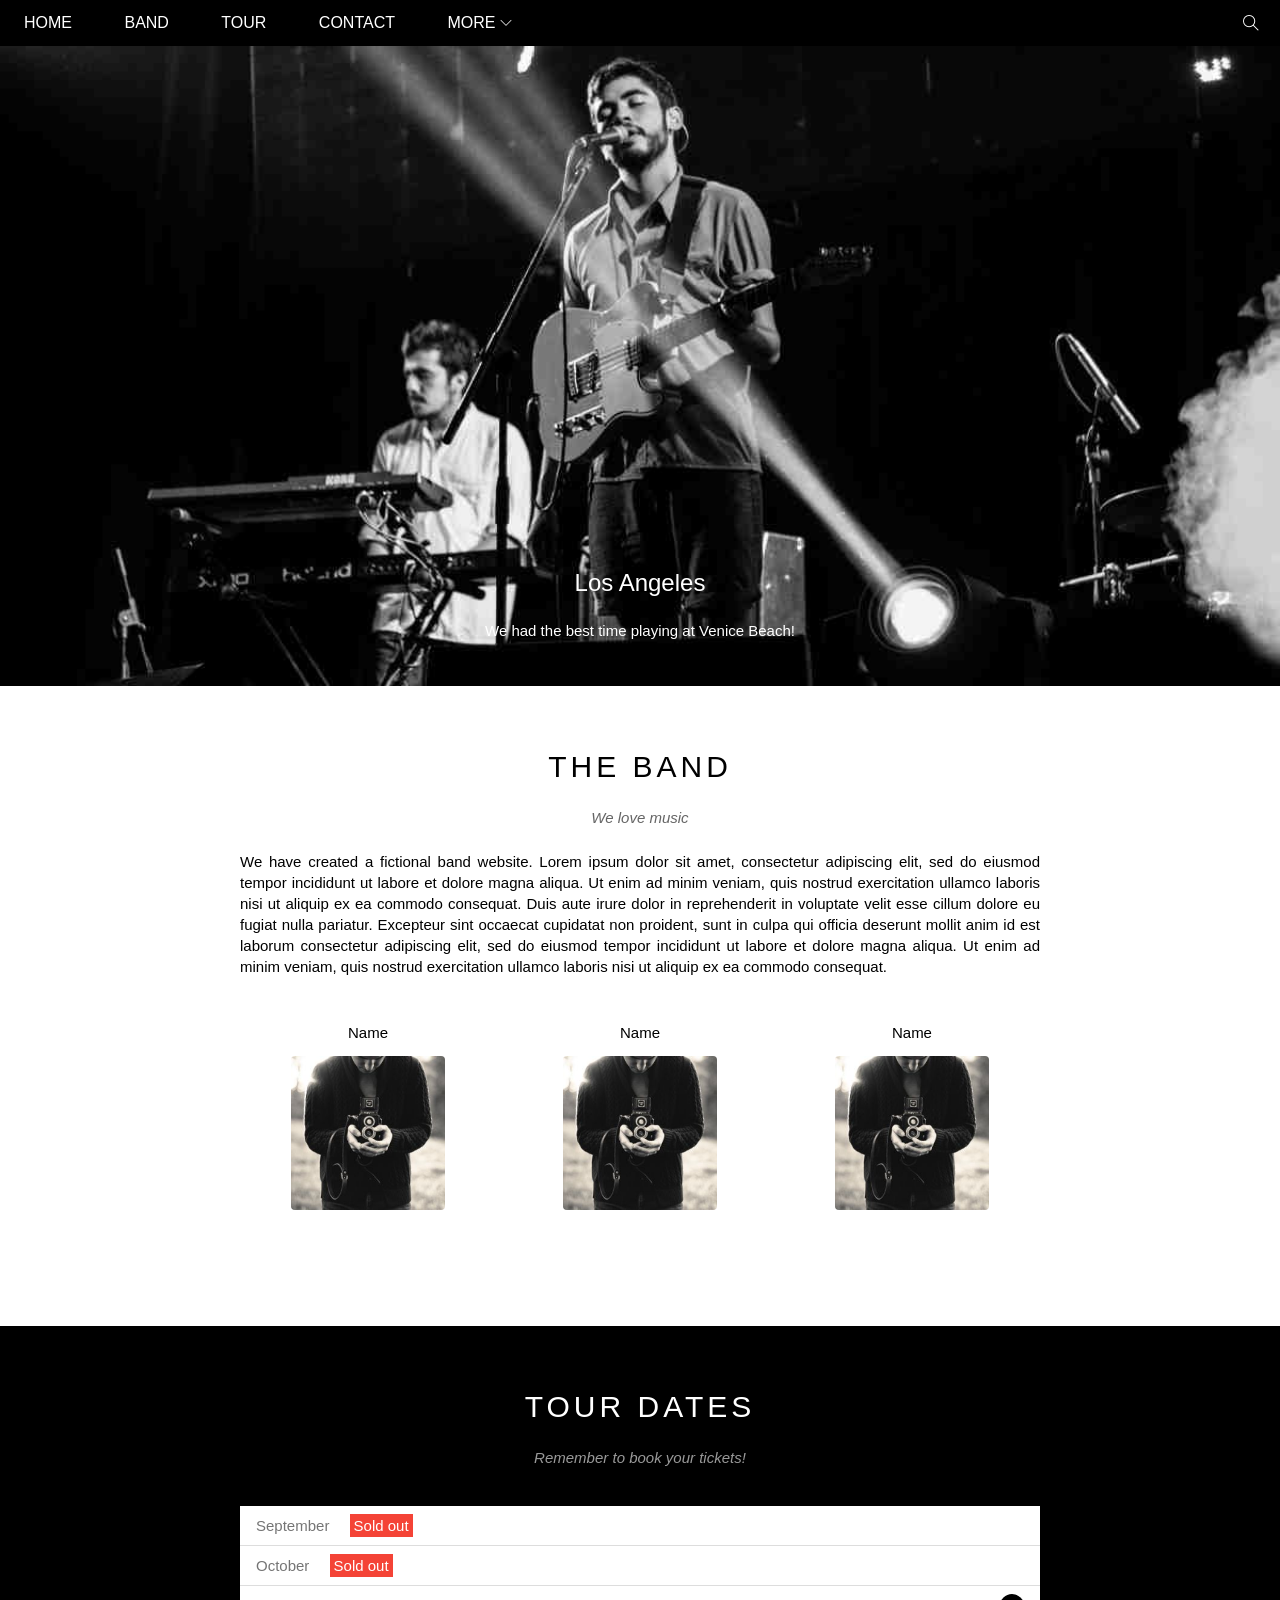
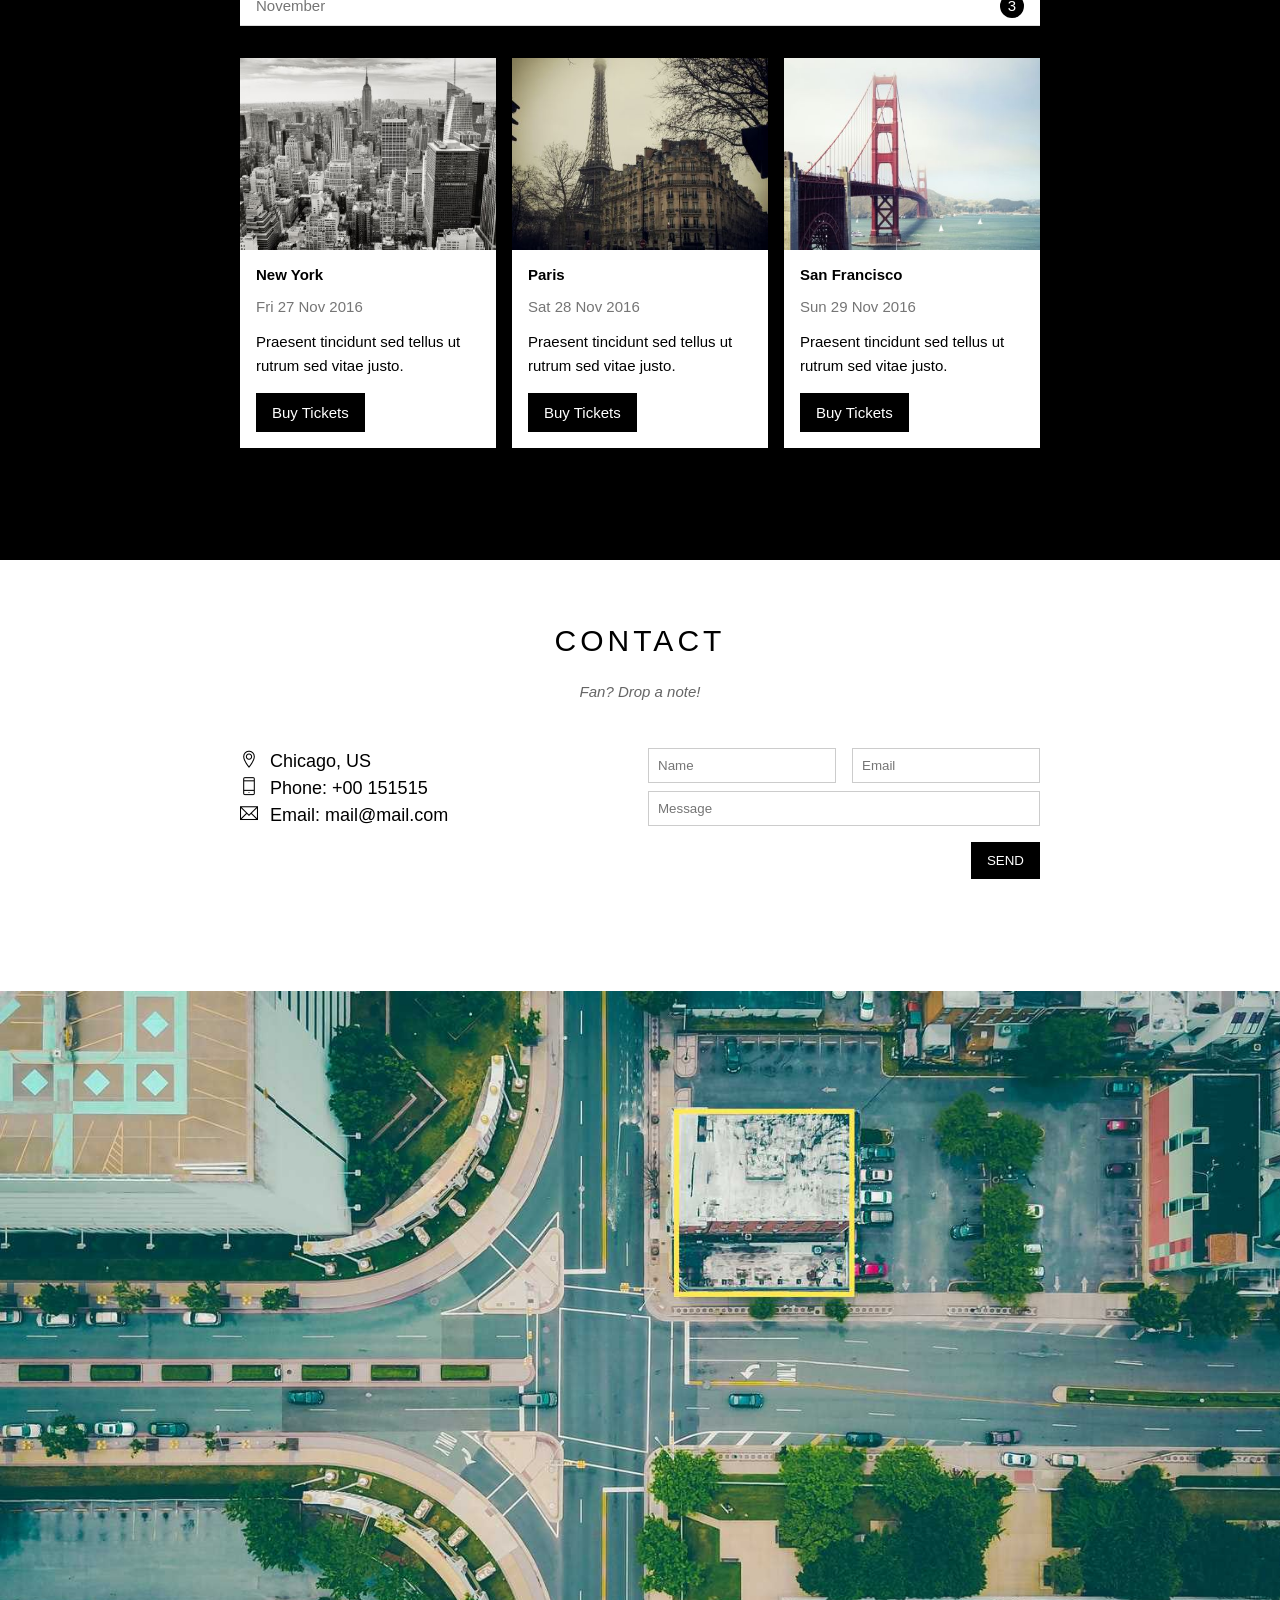
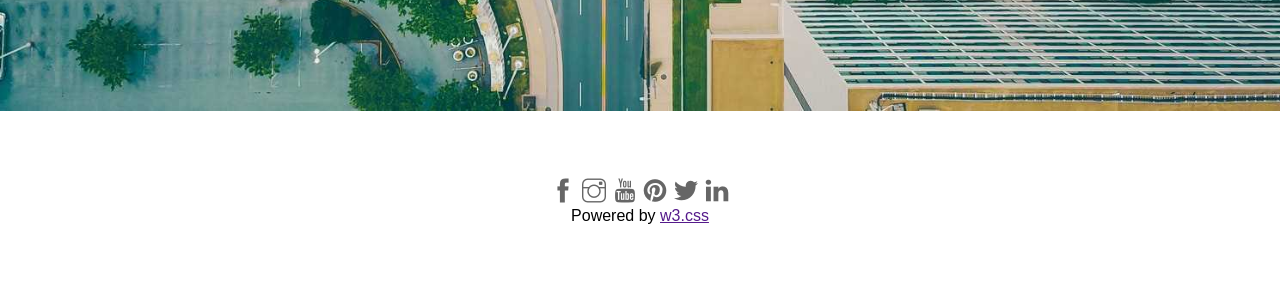
==== index.html @ 053773a5 "modify structer src" ====
<!DOCTYPE html>
<html lang="en">
<head>
    <meta charset="UTF-8">
    <meta http-equiv="X-UA-Compatible" content="IE=edge">
    <meta name="viewport" content="width=device-width, initial-scale=1.0">
    <title>Document</title>
    <link rel="stylesheet" href="/assets/css/style.css">
    <link rel="stylesheet" href="/assets/fonts/themify-icons-font/themify-icons/themify-icons.css">
</head>
<body>
    <div id="main">
        <div id="header">
            <!-- Begin nav -->
            <ul id="nav">
                <li><a href="">Home</a></li>
                <li><a href="">Band</a></li>
                <li><a href="">Tour</a></li>
                <li><a href="">Contact</a></li>
                <li>
                    <a href="">
                        More 
                        <i class="nav-arow-down ti-angle-down"></i>
                    </a>
                    <ul class="subnav">
                        <li><a href="">Merchandise</a></li>
                        <li><a href="">Extras</a></li>
                        <li><a href="">Media</a></li>
                    </ul>
                </li>
            </ul>
            <!-- end nav -->

            <!-- Begin search button -->
            <div class="search-button">
                <i class="search-icon ti-search"></i>
            </div>
        </div>

        <div id="slider">
            <div class="text-content">
                <h2 class="text-heading">Los Angeles</h2>
                <div class="text-description">We had the best time playing at Venice Beach!</div>
            </div>
        </div>
        <div id="content">
            <!-- About -->
            <div class="content-section">
                <h2 class="section-heading">THE BAND</h2>
                <p class="section-sub-heading">We love music</p>
                <p class="about-text">We have created a fictional band website. Lorem ipsum dolor sit amet, consectetur adipiscing elit, sed do eiusmod tempor incididunt ut labore et dolore magna aliqua. Ut enim ad minim veniam, quis nostrud exercitation ullamco laboris nisi ut aliquip ex ea commodo consequat. Duis aute irure dolor in reprehenderit in voluptate velit esse cillum dolore eu fugiat nulla pariatur. Excepteur sint occaecat cupidatat non proident, sunt in culpa qui officia deserunt mollit anim id est laborum consectetur adipiscing elit, sed do eiusmod tempor incididunt ut labore et dolore magna aliqua. Ut enim ad minim veniam, quis nostrud exercitation ullamco laboris nisi ut aliquip ex ea commodo consequat.</p>
                <div class="row member-list">
                    <div class="col col-third text-center">
                        <p class="member-name">Name</p>
                        <img src="./assets/img/member/bandmember1.jpg" alt="Name" class="member-img">
                    </div>
                    <div class="col col-third text-center">
                        <p class="member-name">Name</p>
                        <img src="./assets/img/member/bandmember1.jpg" alt="Name" class="member-img">
                    </div>
                    <div class="col col-third text-center">
                        <p class="member-name">Name</p>
                        <img src="./assets/img/member/bandmember1.jpg" alt="Name" class="member-img">
                    </div>
                </div>
            
            </div>
            <!-- tour date -->
            <div class="tour-section">
                <div class="content-section">
                    <h2 class="section-heading text-white">TOUR DATES</h2>
                    <p class="section-sub-heading text-white">Remember to book your tickets!</p>
                    <!-- buy ticket -->
                    <ul class="ticket-list">
                        <li>September <span class="sold-out">Sold out</span></li>
                        <li>October <span class="sold-out">Sold out</span></li>
                        <li>November <span class="quanlity">3</span></li>
                    </ul>
                    <!-- place -->
                    <div class="row places-list">
                        <div class="col col-third">
                            <img src="./assets/img/place/newyork.jpg" alt="newyork" class="place-img">
                            <div class="place-body">
                                <h3 class="place-heading">New York</h3>
                                <p class="place-time">Fri 27 Nov 2016</p>
                                <p class="place-decs">Praesent tincidunt sed tellus ut rutrum sed vitae justo.</p>
                                <a href="#" class="button">Buy Tickets</a>
                            </div>
                        </div>

                        <div class="col col-third">
                            <img src="./assets/img/place/paris.jpg" alt="paris" class="place-img">
                            <div class="place-body">
                                <h3 class="place-heading">Paris</h3>
                                <p class="place-time">Sat 28 Nov 2016</p>
                                <p class="place-decs">Praesent tincidunt sed tellus ut rutrum sed vitae justo.</p>
                                <a href="#" class="button">Buy Tickets</a>
                            </div>
                        </div>

                        <div class="col col-third">
                            <img src="./assets/img/place/sanfran.jpg" alt="sanfran" class="place-img">
                            <div class="place-body">
                                <h3 class="place-heading">San Francisco</h3>
                                <p class="place-time">Sun 29 Nov 2016</p>
                                <p class="place-decs">Praesent tincidunt sed tellus ut rutrum sed vitae justo.</p>
                                <a href="#" class="button">Buy Tickets</a>
                            </div>
                        </div>
                    </div>
                </div>
            </div>
            <!-- Begin contact -->
            <div class="content-section">
                <h2 class="section-heading">CONTACT</h2>
                <p class="section-sub-heading">Fan? Drop a note!</p>
                <div class="row contact-content">
                    <div class="col col-half contact-info">
                        <p><i class="ti-location-pin"></i>Chicago, US</p>
                        <p><i class="ti-mobile"></i>Phone: +00 151515</p>
                        <p><i class="ti-email"></i>Email: mail@mail.com</p>
                    </div>

                    <div class="col col-half contact-form">
                        <form action="">
                            <div class="row">
                                <div class="col col-half">
                                    <input type="text" name="" placeholder="Name" required id="" class="form-control">
                                </div>
                                <div class="col col-half">
                                    <input type="email" name="" placeholder="Email" required id="" class="form-control">
                                </div>
                            </div>
                            <div class="row mt-8">
                                <div class="col col-full">
                                    <input type="text" name="" placeholder="Message" required id="" class="form-control">
                                </div>
                            </div>
                            <input class="button pull-right mt-16" type="submit" value="SEND">
                        </form>
                    </div>
                </div>

            </div>
            <!-- End contact -->
            <div class="map-section">
                <img src="./assets/img/place/map.jpg" alt="map">
            </div>
        </div>


        <div id="footer">
            <div class="social-list">
                <a href=""><i class="ti-facebook"></i></a>
                <a href=""><i class="ti-instagram"></i></a>
                <a href=""><i class="ti-youtube"></i></a>
                <a href=""><i class="ti-pinterest-alt"></i></a>
                <a href=""><i class="ti-twitter-alt"></i></a>
                <a href=""><i class="ti-linkedin"></i></a>
            </div>
            <p class="copyright">Powered by <a href="">w3.css</a></p>
        </div>

    </div>
    
</body>
</html>
---- assets/css/style.css ----
* {
    padding: 0;
    margin: 0;
    box-sizing: border-box;
}

html {
    font-family: Arial, Helvetica, sans-serif;
}
/*
- Từ ngoài vào trong
- Từ trên xuống dưới
- Từ tổng quan đến chi tiết

1. vị trí
2. kích thước (width, hight)
3. màu sắc
4. kiểu dáng (kiểu chữ, hình gì,...)
 */

.clear {
    clear: both;
}
.text-white {
    color: #fff !important;
}
.row {
    margin-left: -8px;
    margin-right: -8px;
}
.row::after {
    content: "";
    display: block;
    clear: both;
}
.col {
    float: left;
    padding-left: 8px;
    padding-right: 8px;
}
.col-third {
    width: 33.33333%;
}
.col-half {
    width: 50%;
}
.col-full {
    width: 100%;
}
.text-center {
    text-align: center !important;
}
.mt-8 {
    margin-top: 8px !important;
}
.mt-16 {
    margin-top: 16px !important;
}
.button {
    color: #fff;
    background-color: #000;
    text-decoration: none;
    padding: 11px 16px;
    display: inline-block;
    margin-top: 15px;
    border: none;
    cursor: pointer;
}
.button:hover {
    color: #000;
    background-color: #ccc;
}
.pull-right {
    float: right !important;
}


#header {
    position: fixed;
    top: 0;
    left: 0;
    right: 0;
    height: 46px;
    background-color: #000;
    z-index: 1;

}
#nav {
    display: inline-block;
}

#nav, .subnav {
    list-style-type: none;
}
#nav > li {
    display: inline-block;
}
#nav li {
    position: relative;

}

#nav > li > a {
    color: #fff;
    text-transform: uppercase;
}
#nav li a {
    text-decoration: none;
    line-height: 46px;
    padding: 0 24px;
    display: inline-block;

}
#nav li:hover .subnav {
    display: block;
}

#nav > li:hover > a,
#nav .subnav li:hover a {
    color: #000;
    background-color: #ccc;
}

#nav .subnav {
    display: none;
    min-width: 160px;
    top: 100%;
    left: 0;
    background-color: #fff;
    position: absolute;
    box-shadow: 0 0 10px rgba(0, 0 , 0, 0.3);

}

#nav .subnav a {
    color: #000;
    padding: 0 12px;
    line-height: 38px;

}

#nav .subnav li:hover {
    color: #000;
    background-color: #ccc;
}

#nav .nav-arow-down {
    font-size: 12px;
}
#header .search-button {
    float: right;
    padding: 0 21px;


}
#header .search-icon {
    color: #fff;
    font-size: 16px;
    line-height: 46px;
}
#header .search-button:hover {
    background-color: #f44336;
    cursor: pointer;
}
#slider {
    position: relative;
    margin-top: 46px;
    padding-top: 50%;
    background: url('/assets/img/slider/slider1.jpg') top center / cover no-repeat;

}
#slider .text-content {
    position: absolute;
    /* left: 50%;
    transform: translate(-50%); */
    text-align: center;
    width: 100%;
    color: #fff;
    bottom: 47px;

}

#slider .text-heading {
    font-weight: 500;
    font-size: 24px;

}

#slider .text-description {
    font-size: 15px;
    margin-top: 25px;

}
#content .content-section {
    width: 800PX;
    padding: 64px 0 112px;
    margin-right: auto;
    margin-left: auto;
}
#content .section-heading {
    font-size: 30px;
    font-weight: 500;
    letter-spacing: 4px;
}

#content .section-sub-heading {
    font-size: 15px;
    margin-top: 25px;
    font-style: italic;
    opacity: 0.6;
}

#content .section-heading,
#content .section-sub-heading {
    text-align: center;
}
#content .about-text {
    font-size: 15px;
    margin-top: 25px;
    text-align: justify;
    line-height: 1.4;
}
#content .member-list {
    margin-top: 47px;
    /* overflow: hidden; */
}

#content .member-name {
    font-size: 15px;

}
#content .member-img {
    margin-top: 15px;
    width: 154px;
    border-radius: 4px;
}
/* tour section */
.tour-section {
    background-color: #000;
}
.ticket-list {
    background-color: #fff;
    margin-top: 40px;
    list-style: none;
}
.ticket-list .sold-out {
    background-color: #f44336;
    color: #fff;
    padding: 3px 4px;
    margin-left: 16px;

}
.ticket-list .quanlity {
    float: right;
    width: 24px;
    height: 24px;
    background-color: #000;
    color: #fff;
    border-radius: 50%;
    text-align: center;
    line-height: 24px;
    margin-top: -3px;

}
.ticket-list li {
    color: #757575;
    font-size: 15px;
    padding: 11px 16px;
    border-bottom: 1px solid #ddd;

}
.places-list {
    margin-top: 32px;

}

.place-img {
    width: 100%;
    display: block;

}
.place-img:hover {
    opacity: 0.6;
}

.place-body {
    background-color: #fff;
    padding: 16px;
    font-size: 15px;
}


.place-heading {
    font-size: 15px;
    font-weight: 550;
}

.place-time { 
    margin-top: 15px;
    color: #757575;

}
.place-decs { 
    margin-top: 15px;
    line-height: 1.6;
}

.contact-content {
    margin-top: 48px;
}
.contact-info {
    font-size: 18px;
    line-height: 1.5;
}
.contact-info i[class*="ti-"] {
    width: 30px;
    display: inline-block;
}
.contact-form {
    font-size: 15px;


}
.contact-form .form-control {
    padding: 9px;
    border: 1px solid #ccc;
    width: 100%;
}
.form-submit-button {
    background-color: #000;
    color: #fff;
    border: 1px solid #000;
    padding: 10px 16px;
    float: right;
    outline: none;
}
.map-section img {
    width: 100%;
}
#footer .social-list {
    font-size: 24px;

}
#footer .social-list a {
    color: rgba(0, 0 , 0, 0.6);
    text-decoration: none;
}
#footer .social-list a:hover {
    color: rgba(0, 0 , 0, 0.4);
}
#footer {
    padding: 64px 16px;
    text-align: center;

}
---- assets/fonts/themify-icons-font/themify-icons/themify-icons.css ----
@font-face {
	font-family: 'themify';
	src:url('fonts/themify.eot?-fvbane');
	src:url('fonts/themify.eot?#iefix-fvbane') format('embedded-opentype'),
		url('fonts/themify.woff?-fvbane') format('woff'),
		url('fonts/themify.ttf?-fvbane') format('truetype'),
		url('fonts/themify.svg?-fvbane#themify') format('svg');
	font-weight: normal;
	font-style: normal;
}

[class^="ti-"], [class*=" ti-"] {
	font-family: 'themify';
	speak: none;
	font-style: normal;
	font-weight: normal;
	font-variant: normal;
	text-transform: none;
	line-height: 1;

	/* Better Font Rendering =========== */
	-webkit-font-smoothing: antialiased;
	-moz-osx-font-smoothing: grayscale;
}

.ti-wand:before {
	content: "\e600";
}
.ti-volume:before {
	content: "\e601";
}
.ti-user:before {
	content: "\e602";
}
.ti-unlock:before {
	content: "\e603";
}
.ti-unlink:before {
	content: "\e604";
}
.ti-trash:before {
	content: "\e605";
}
.ti-thought:before {
	content: "\e606";
}
.ti-target:before {
	content: "\e607";
}
.ti-tag:before {
	content: "\e608";
}
.ti-tablet:before {
	content: "\e609";
}
.ti-star:before {
	content: "\e60a";
}
.ti-spray:before {
	content: "\e60b";
}
.ti-signal:before {
	content: "\e60c";
}
.ti-shopping-cart:before {
	content: "\e60d";
}
.ti-shopping-cart-full:before {
	content: "\e60e";
}
.ti-settings:before {
	content: "\e60f";
}
.ti-search:before {
	content: "\e610";
}
.ti-zoom-in:before {
	content: "\e611";
}
.ti-zoom-out:before {
	content: "\e612";
}
.ti-cut:before {
	content: "\e613";
}
.ti-ruler:before {
	content: "\e614";
}
.ti-ruler-pencil:before {
	content: "\e615";
}
.ti-ruler-alt:before {
	content: "\e616";
}
.ti-bookmark:before {
	content: "\e617";
}
.ti-bookmark-alt:before {
	content: "\e618";
}
.ti-reload:before {
	content: "\e619";
}
.ti-plus:before {
	content: "\e61a";
}
.ti-pin:before {
	content: "\e61b";
}
.ti-pencil:before {
	content: "\e61c";
}
.ti-pencil-alt:before {
	content: "\e61d";
}
.ti-paint-roller:before {
	content: "\e61e";
}
.ti-paint-bucket:before {
	content: "\e61f";
}
.ti-na:before {
	content: "\e620";
}
.ti-mobile:before {
	content: "\e621";
}
.ti-minus:before {
	content: "\e622";
}
.ti-medall:before {
	content: "\e623";
}
.ti-medall-alt:before {
	content: "\e624";
}
.ti-marker:before {
	content: "\e625";
}
.ti-marker-alt:before {
	content: "\e626";
}
.ti-arrow-up:before {
	content: "\e627";
}
.ti-arrow-right:before {
	content: "\e628";
}
.ti-arrow-left:before {
	content: "\e629";
}
.ti-arrow-down:before {
	content: "\e62a";
}
.ti-lock:before {
	content: "\e62b";
}
.ti-location-arrow:before {
	content: "\e62c";
}
.ti-link:before {
	content: "\e62d";
}
.ti-layout:before {
	content: "\e62e";
}
.ti-layers:before {
	content: "\e62f";
}
.ti-layers-alt:before {
	content: "\e630";
}
.ti-key:before {
	content: "\e631";
}
.ti-import:before {
	content: "\e632";
}
.ti-image:before {
	content: "\e633";
}
.ti-heart:before {
	content: "\e634";
}
.ti-heart-broken:before {
	content: "\e635";
}
.ti-hand-stop:before {
	content: "\e636";
}
.ti-hand-open:before {
	content: "\e637";
}
.ti-hand-drag:before {
	content: "\e638";
}
.ti-folder:before {
	content: "\e639";
}
.ti-flag:before {
	content: "\e63a";
}
.ti-flag-alt:before {
	content: "\e63b";
}
.ti-flag-alt-2:before {
	content: "\e63c";
}
.ti-eye:before {
	content: "\e63d";
}
.ti-export:before {
	content: "\e63e";
}
.ti-exchange-vertical:before {
	content: "\e63f";
}
.ti-desktop:before {
	content: "\e640";
}
.ti-cup:before {
	content: "\e641";
}
.ti-crown:before {
	content: "\e642";
}
.ti-comments:before {
	content: "\e643";
}
.ti-comment:before {
	content: "\e644";
}
.ti-comment-alt:before {
	content: "\e645";
}
.ti-close:before {
	content: "\e646";
}
.ti-clip:before {
	content: "\e647";
}
.ti-angle-up:before {
	content: "\e648";
}
.ti-angle-right:before {
	content: "\e649";
}
.ti-angle-left:before {
	content: "\e64a";
}
.ti-angle-down:before {
	content: "\e64b";
}
.ti-check:before {
	content: "\e64c";
}
.ti-check-box:before {
	content: "\e64d";
}
.ti-camera:before {
	content: "\e64e";
}
.ti-announcement:before {
	content: "\e64f";
}
.ti-brush:before {
	content: "\e650";
}
.ti-briefcase:before {
	content: "\e651";
}
.ti-bolt:before {
	content: "\e652";
}
.ti-bolt-alt:before {
	content: "\e653";
}
.ti-blackboard:before {
	content: "\e654";
}
.ti-bag:before {
	content: "\e655";
}
.ti-move:before {
	content: "\e656";
}
.ti-arrows-vertical:before {
	content: "\e657";
}
.ti-arrows-horizontal:before {
	content: "\e658";
}
.ti-fullscreen:before {
	content: "\e659";
}
.ti-arrow-top-right:before {
	content: "\e65a";
}
.ti-arrow-top-left:before {
	content: "\e65b";
}
.ti-arrow-circle-up:before {
	content: "\e65c";
}
.ti-arrow-circle-right:before {
	content: "\e65d";
}
.ti-arrow-circle-left:before {
	content: "\e65e";
}
.ti-arrow-circle-down:before {
	content: "\e65f";
}
.ti-angle-double-up:before {
	content: "\e660";
}
.ti-angle-double-right:before {
	content: "\e661";
}
.ti-angle-double-left:before {
	content: "\e662";
}
.ti-angle-double-down:before {
	content: "\e663";
}
.ti-zip:before {
	content: "\e664";
}
.ti-world:before {
	content: "\e665";
}
.ti-wheelchair:before {
	content: "\e666";
}
.ti-view-list:before {
	content: "\e667";
}
.ti-view-list-alt:before {
	content: "\e668";
}
.ti-view-grid:before {
	content: "\e669";
}
.ti-uppercase:before {
	content: "\e66a";
}
.ti-upload:before {
	content: "\e66b";
}
.ti-underline:before {
	content: "\e66c";
}
.ti-truck:before {
	content: "\e66d";
}
.ti-timer:before {
	content: "\e66e";
}
.ti-ticket:before {
	content: "\e66f";
}
.ti-thumb-up:before {
	content: "\e670";
}
.ti-thumb-down:before {
	content: "\e671";
}
.ti-text:before {
	content: "\e672";
}
.ti-stats-up:before {
	content: "\e673";
}
.ti-stats-down:before {
	content: "\e674";
}
.ti-split-v:before {
	content: "\e675";
}
.ti-split-h:before {
	content: "\e676";
}
.ti-smallcap:before {
	content: "\e677";
}
.ti-shine:before {
	content: "\e678";
}
.ti-shift-right:before {
	content: "\e679";
}
.ti-shift-left:before {
	content: "\e67a";
}
.ti-shield:before {
	content: "\e67b";
}
.ti-notepad:before {
	content: "\e67c";
}
.ti-server:before {
	content: "\e67d";
}
.ti-quote-right:before {
	content: "\e67e";
}
.ti-quote-left:before {
	content: "\e67f";
}
.ti-pulse:before {
	content: "\e680";
}
.ti-printer:before {
	content: "\e681";
}
.ti-power-off:before {
	content: "\e682";
}
.ti-plug:before {
	content: "\e683";
}
.ti-pie-chart:before {
	content: "\e684";
}
.ti-paragraph:before {
	content: "\e685";
}
.ti-panel:before {
	content: "\e686";
}
.ti-package:before {
	content: "\e687";
}
.ti-music:before {
	content: "\e688";
}
.ti-music-alt:before {
	content: "\e689";
}
.ti-mouse:before {
	content: "\e68a";
}
.ti-mouse-alt:before {
	content: "\e68b";
}
.ti-money:before {
	content: "\e68c";
}
.ti-microphone:before {
	content: "\e68d";
}
.ti-menu:before {
	content: "\e68e";
}
.ti-menu-alt:before {
	content: "\e68f";
}
.ti-map:before {
	content: "\e690";
}
.ti-map-alt:before {
	content: "\e691";
}
.ti-loop:before {
	content: "\e692";
}
.ti-location-pin:before {
	content: "\e693";
}
.ti-list:before {
	content: "\e694";
}
.ti-light-bulb:before {
	content: "\e695";
}
.ti-Italic:before {
	content: "\e696";
}
.ti-info:before {
	content: "\e697";
}
.ti-infinite:before {
	content: "\e698";
}
.ti-id-badge:before {
	content: "\e699";
}
.ti-hummer:before {
	content: "\e69a";
}
.ti-home:before {
	content: "\e69b";
}
.ti-help:before {
	content: "\e69c";
}
.ti-headphone:before {
	content: "\e69d";
}
.ti-harddrives:before {
	content: "\e69e";
}
.ti-harddrive:before {
	content: "\e69f";
}
.ti-gift:before {
	content: "\e6a0";
}
.ti-game:before {
	content: "\e6a1";
}
.ti-filter:before {
	content: "\e6a2";
}
.ti-files:before {
	content: "\e6a3";
}
.ti-file:before {
	content: "\e6a4";
}
.ti-eraser:before {
	content: "\e6a5";
}
.ti-envelope:before {
	content: "\e6a6";
}
.ti-download:before {
	content: "\e6a7";
}
.ti-direction:before {
	content: "\e6a8";
}
.ti-direction-alt:before {
	content: "\e6a9";
}
.ti-dashboard:before {
	content: "\e6aa";
}
.ti-control-stop:before {
	content: "\e6ab";
}
.ti-control-shuffle:before {
	content: "\e6ac";
}
.ti-control-play:before {
	content: "\e6ad";
}
.ti-control-pause:before {
	content: "\e6ae";
}
.ti-control-forward:before {
	content: "\e6af";
}
.ti-control-backward:before {
	content: "\e6b0";
}
.ti-cloud:before {
	content: "\e6b1";
}
.ti-cloud-up:before {
	content: "\e6b2";
}
.ti-cloud-down:before {
	content: "\e6b3";
}
.ti-clipboard:before {
	content: "\e6b4";
}
.ti-car:before {
	content: "\e6b5";
}
.ti-calendar:before {
	content: "\e6b6";
}
.ti-book:before {
	content: "\e6b7";
}
.ti-bell:before {
	content: "\e6b8";
}
.ti-basketball:before {
	content: "\e6b9";
}
.ti-bar-chart:before {
	content: "\e6ba";
}
.ti-bar-chart-alt:before {
	content: "\e6bb";
}
.ti-back-right:before {
	content: "\e6bc";
}
.ti-back-left:before {
	content: "\e6bd";
}
.ti-arrows-corner:before {
	content: "\e6be";
}
.ti-archive:before {
	content: "\e6bf";
}
.ti-anchor:before {
	content: "\e6c0";
}
.ti-align-right:before {
	content: "\e6c1";
}
.ti-align-left:before {
	content: "\e6c2";
}
.ti-align-justify:before {
	content: "\e6c3";
}
.ti-align-center:before {
	content: "\e6c4";
}
.ti-alert:before {
	content: "\e6c5";
}
.ti-alarm-clock:before {
	content: "\e6c6";
}
.ti-agenda:before {
	content: "\e6c7";
}
.ti-write:before {
	content: "\e6c8";
}
.ti-window:before {
	content: "\e6c9";
}
.ti-widgetized:before {
	content: "\e6ca";
}
.ti-widget:before {
	content: "\e6cb";
}
.ti-widget-alt:before {
	content: "\e6cc";
}
.ti-wallet:before {
	content: "\e6cd";
}
.ti-video-clapper:before {
	content: "\e6ce";
}
.ti-video-camera:before {
	content: "\e6cf";
}
.ti-vector:before {
	content: "\e6d0";
}
.ti-themify-logo:before {
	content: "\e6d1";
}
.ti-themify-favicon:before {
	content: "\e6d2";
}
.ti-themify-favicon-alt:before {
	content: "\e6d3";
}
.ti-support:before {
	content: "\e6d4";
}
.ti-stamp:before {
	content: "\e6d5";
}
.ti-split-v-alt:before {
	content: "\e6d6";
}
.ti-slice:before {
	content: "\e6d7";
}
.ti-shortcode:before {
	content: "\e6d8";
}
.ti-shift-right-alt:before {
	content: "\e6d9";
}
.ti-shift-left-alt:before {
	content: "\e6da";
}
.ti-ruler-alt-2:before {
	content: "\e6db";
}
.ti-receipt:before {
	content: "\e6dc";
}
.ti-pin2:before {
	content: "\e6dd";
}
.ti-pin-alt:before {
	content: "\e6de";
}
.ti-pencil-alt2:before {
	content: "\e6df";
}
.ti-palette:before {
	content: "\e6e0";
}
.ti-more:before {
	content: "\e6e1";
}
.ti-more-alt:before {
	content: "\e6e2";
}
.ti-microphone-alt:before {
	content: "\e6e3";
}
.ti-magnet:before {
	content: "\e6e4";
}
.ti-line-double:before {
	content: "\e6e5";
}
.ti-line-dotted:before {
	content: "\e6e6";
}
.ti-line-dashed:before {
	content: "\e6e7";
}
.ti-layout-width-full:before {
	content: "\e6e8";
}
.ti-layout-width-default:before {
	content: "\e6e9";
}
.ti-layout-width-default-alt:before {
	content: "\e6ea";
}
.ti-layout-tab:before {
	content: "\e6eb";
}
.ti-layout-tab-window:before {
	content: "\e6ec";
}
.ti-layout-tab-v:before {
	content: "\e6ed";
}
.ti-layout-tab-min:before {
	content: "\e6ee";
}
.ti-layout-slider:before {
	content: "\e6ef";
}
.ti-layout-slider-alt:before {
	content: "\e6f0";
}
.ti-layout-sidebar-right:before {
	content: "\e6f1";
}
.ti-layout-sidebar-none:before {
	content: "\e6f2";
}
.ti-layout-sidebar-left:before {
	content: "\e6f3";
}
.ti-layout-placeholder:before {
	content: "\e6f4";
}
.ti-layout-menu:before {
	content: "\e6f5";
}
.ti-layout-menu-v:before {
	content: "\e6f6";
}
.ti-layout-menu-separated:before {
	content: "\e6f7";
}
.ti-layout-menu-full:before {
	content: "\e6f8";
}
.ti-layout-media-right-alt:before {
	content: "\e6f9";
}
.ti-layout-media-right:before {
	content: "\e6fa";
}
.ti-layout-media-overlay:before {
	content: "\e6fb";
}
.ti-layout-media-overlay-alt:before {
	content: "\e6fc";
}
.ti-layout-media-overlay-alt-2:before {
	content: "\e6fd";
}
.ti-layout-media-left-alt:before {
	content: "\e6fe";
}
.ti-layout-media-left:before {
	content: "\e6ff";
}
.ti-layout-media-center-alt:before {
	content: "\e700";
}
.ti-layout-media-center:before {
	content: "\e701";
}
.ti-layout-list-thumb:before {
	content: "\e702";
}
.ti-layout-list-thumb-alt:before {
	content: "\e703";
}
.ti-layout-list-post:before {
	content: "\e704";
}
.ti-layout-list-large-image:before {
	content: "\e705";
}
.ti-layout-line-solid:before {
	content: "\e706";
}
.ti-layout-grid4:before {
	content: "\e707";
}
.ti-layout-grid3:before {
	content: "\e708";
}
.ti-layout-grid2:before {
	content: "\e709";
}
.ti-layout-grid2-thumb:before {
	content: "\e70a";
}
.ti-layout-cta-right:before {
	content: "\e70b";
}
.ti-layout-cta-left:before {
	content: "\e70c";
}
.ti-layout-cta-center:before {
	content: "\e70d";
}
.ti-layout-cta-btn-right:before {
	content: "\e70e";
}
.ti-layout-cta-btn-left:before {
	content: "\e70f";
}
.ti-layout-column4:before {
	content: "\e710";
}
.ti-layout-column3:before {
	content: "\e711";
}
.ti-layout-column2:before {
	content: "\e712";
}
.ti-layout-accordion-separated:before {
	content: "\e713";
}
.ti-layout-accordion-merged:before {
	content: "\e714";
}
.ti-layout-accordion-list:before {
	content: "\e715";
}
.ti-ink-pen:before {
	content: "\e716";
}
.ti-info-alt:before {
	content: "\e717";
}
.ti-help-alt:before {
	content: "\e718";
}
.ti-headphone-alt:before {
	content: "\e719";
}
.ti-hand-point-up:before {
	content: "\e71a";
}
.ti-hand-point-right:before {
	content: "\e71b";
}
.ti-hand-point-left:before {
	content: "\e71c";
}
.ti-hand-point-down:before {
	content: "\e71d";
}
.ti-gallery:before {
	content: "\e71e";
}
.ti-face-smile:before {
	content: "\e71f";
}
.ti-face-sad:before {
	content: "\e720";
}
.ti-credit-card:before {
	content: "\e721";
}
.ti-control-skip-forward:before {
	content: "\e722";
}
.ti-control-skip-backward:before {
	content: "\e723";
}
.ti-control-record:before {
	content: "\e724";
}
.ti-control-eject:before {
	content: "\e725";
}
.ti-comments-smiley:before {
	content: "\e726";
}
.ti-brush-alt:before {
	content: "\e727";
}
.ti-youtube:before {
	content: "\e728";
}
.ti-vimeo:before {
	content: "\e729";
}
.ti-twitter:before {
	content: "\e72a";
}
.ti-time:before {
	content: "\e72b";
}
.ti-tumblr:before {
	content: "\e72c";
}
.ti-skype:before {
	content: "\e72d";
}
.ti-share:before {
	content: "\e72e";
}
.ti-share-alt:before {
	content: "\e72f";
}
.ti-rocket:before {
	content: "\e730";
}
.ti-pinterest:before {
	content: "\e731";
}
.ti-new-window:before {
	content: "\e732";
}
.ti-microsoft:before {
	content: "\e733";
}
.ti-list-ol:before {
	content: "\e734";
}
.ti-linkedin:before {
	content: "\e735";
}
.ti-layout-sidebar-2:before {
	content: "\e736";
}
.ti-layout-grid4-alt:before {
	content: "\e737";
}
.ti-layout-grid3-alt:before {
	content: "\e738";
}
.ti-layout-grid2-alt:before {
	content: "\e739";
}
.ti-layout-column4-alt:before {
	content: "\e73a";
}
.ti-layout-column3-alt:before {
	content: "\e73b";
}
.ti-layout-column2-alt:before {
	content: "\e73c";
}
.ti-instagram:before {
	content: "\e73d";
}
.ti-google:before {
	content: "\e73e";
}
.ti-github:before {
	content: "\e73f";
}
.ti-flickr:before {
	content: "\e740";
}
.ti-facebook:before {
	content: "\e741";
}
.ti-dropbox:before {
	content: "\e742";
}
.ti-dribbble:before {
	content: "\e743";
}
.ti-apple:before {
	content: "\e744";
}
.ti-android:before {
	content: "\e745";
}
.ti-save:before {
	content: "\e746";
}
.ti-save-alt:before {
	content: "\e747";
}
.ti-yahoo:before {
	content: "\e748";
}
.ti-wordpress:before {
	content: "\e749";
}
.ti-vimeo-alt:before {
	content: "\e74a";
}
.ti-twitter-alt:before {
	content: "\e74b";
}
.ti-tumblr-alt:before {
	content: "\e74c";
}
.ti-trello:before {
	content: "\e74d";
}
.ti-stack-overflow:before {
	content: "\e74e";
}
.ti-soundcloud:before {
	content: "\e74f";
}
.ti-sharethis:before {
	content: "\e750";
}
.ti-sharethis-alt:before {
	content: "\e751";
}
.ti-reddit:before {
	content: "\e752";
}
.ti-pinterest-alt:before {
	content: "\e753";
}
.ti-microsoft-alt:before {
	content: "\e754";
}
.ti-linux:before {
	content: "\e755";
}
.ti-jsfiddle:before {
	content: "\e756";
}
.ti-joomla:before {
	content: "\e757";
}
.ti-html5:before {
	content: "\e758";
}
.ti-flickr-alt:before {
	content: "\e759";
}
.ti-email:before {
	content: "\e75a";
}
.ti-drupal:before {
	content: "\e75b";
}
.ti-dropbox-alt:before {
	content: "\e75c";
}
.ti-css3:before {
	content: "\e75d";
}
.ti-rss:before {
	content: "\e75e";
}
.ti-rss-alt:before {
	content: "\e75f";
}
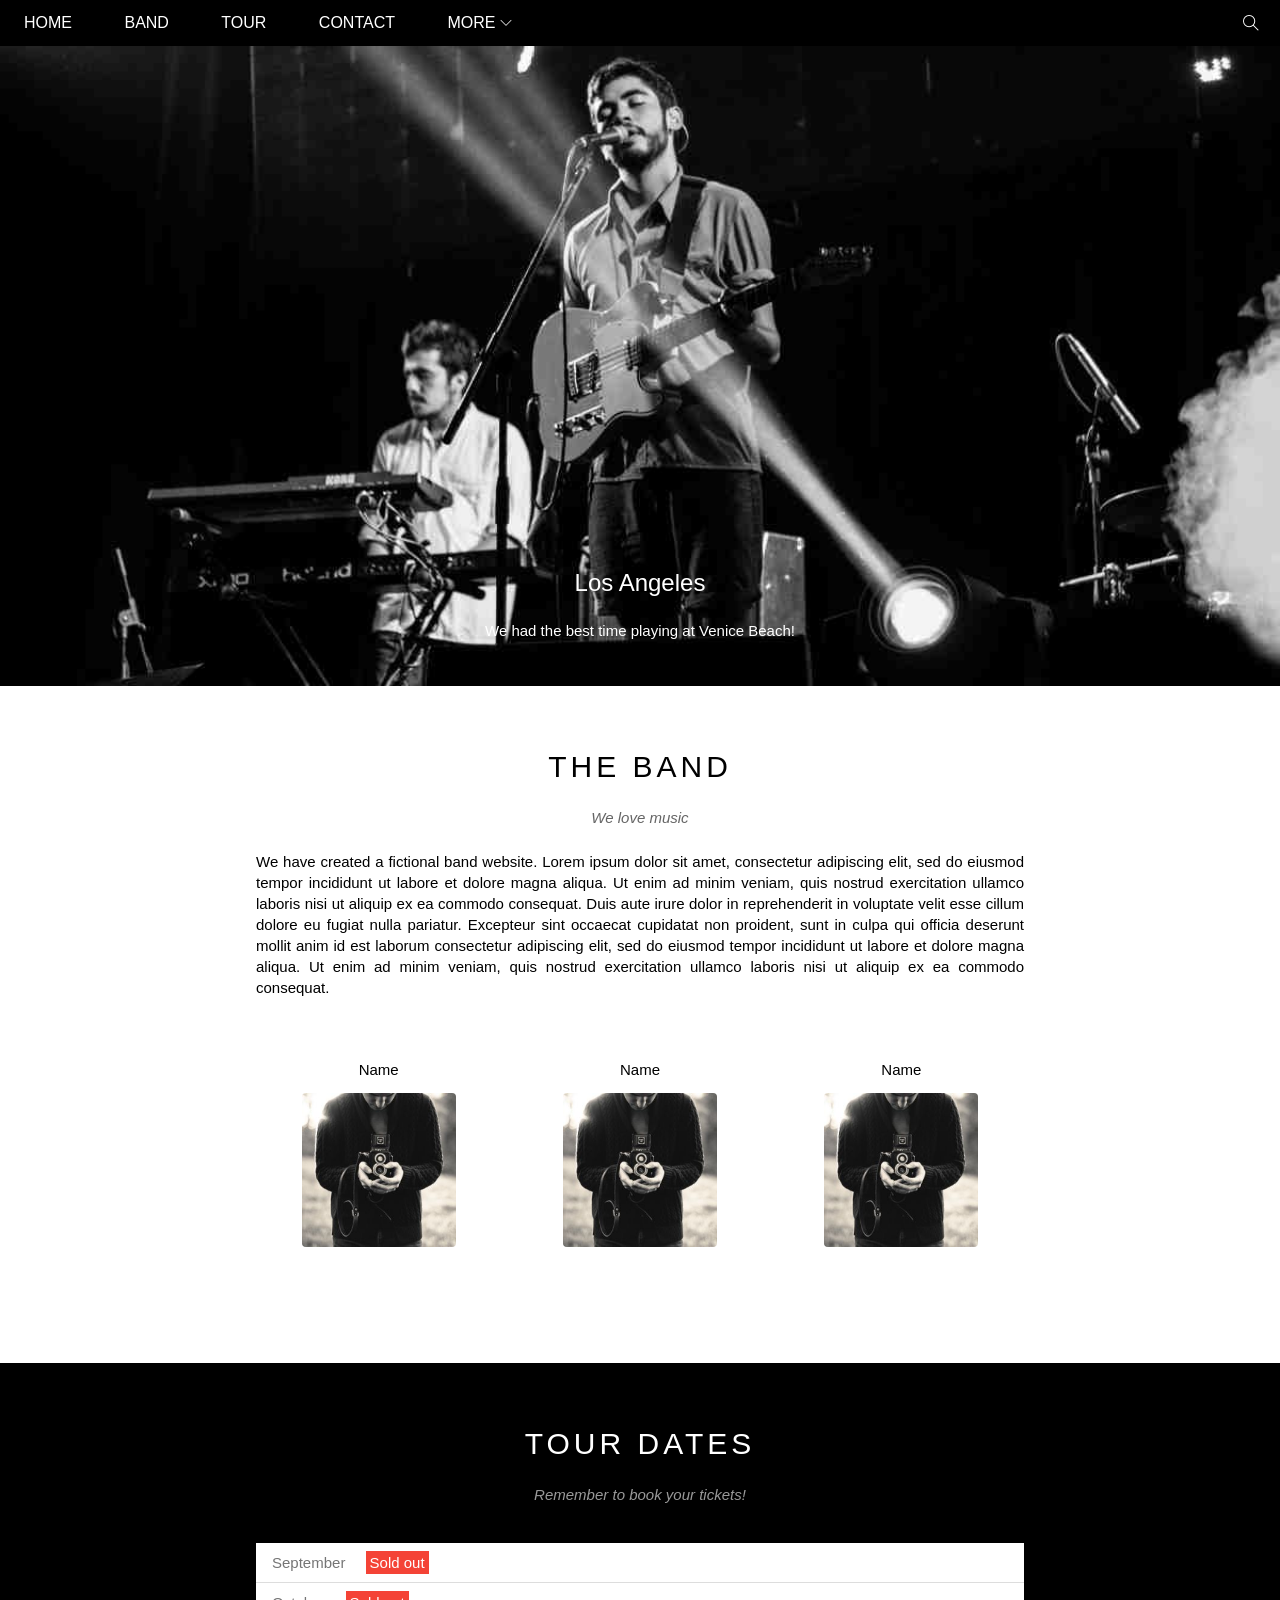
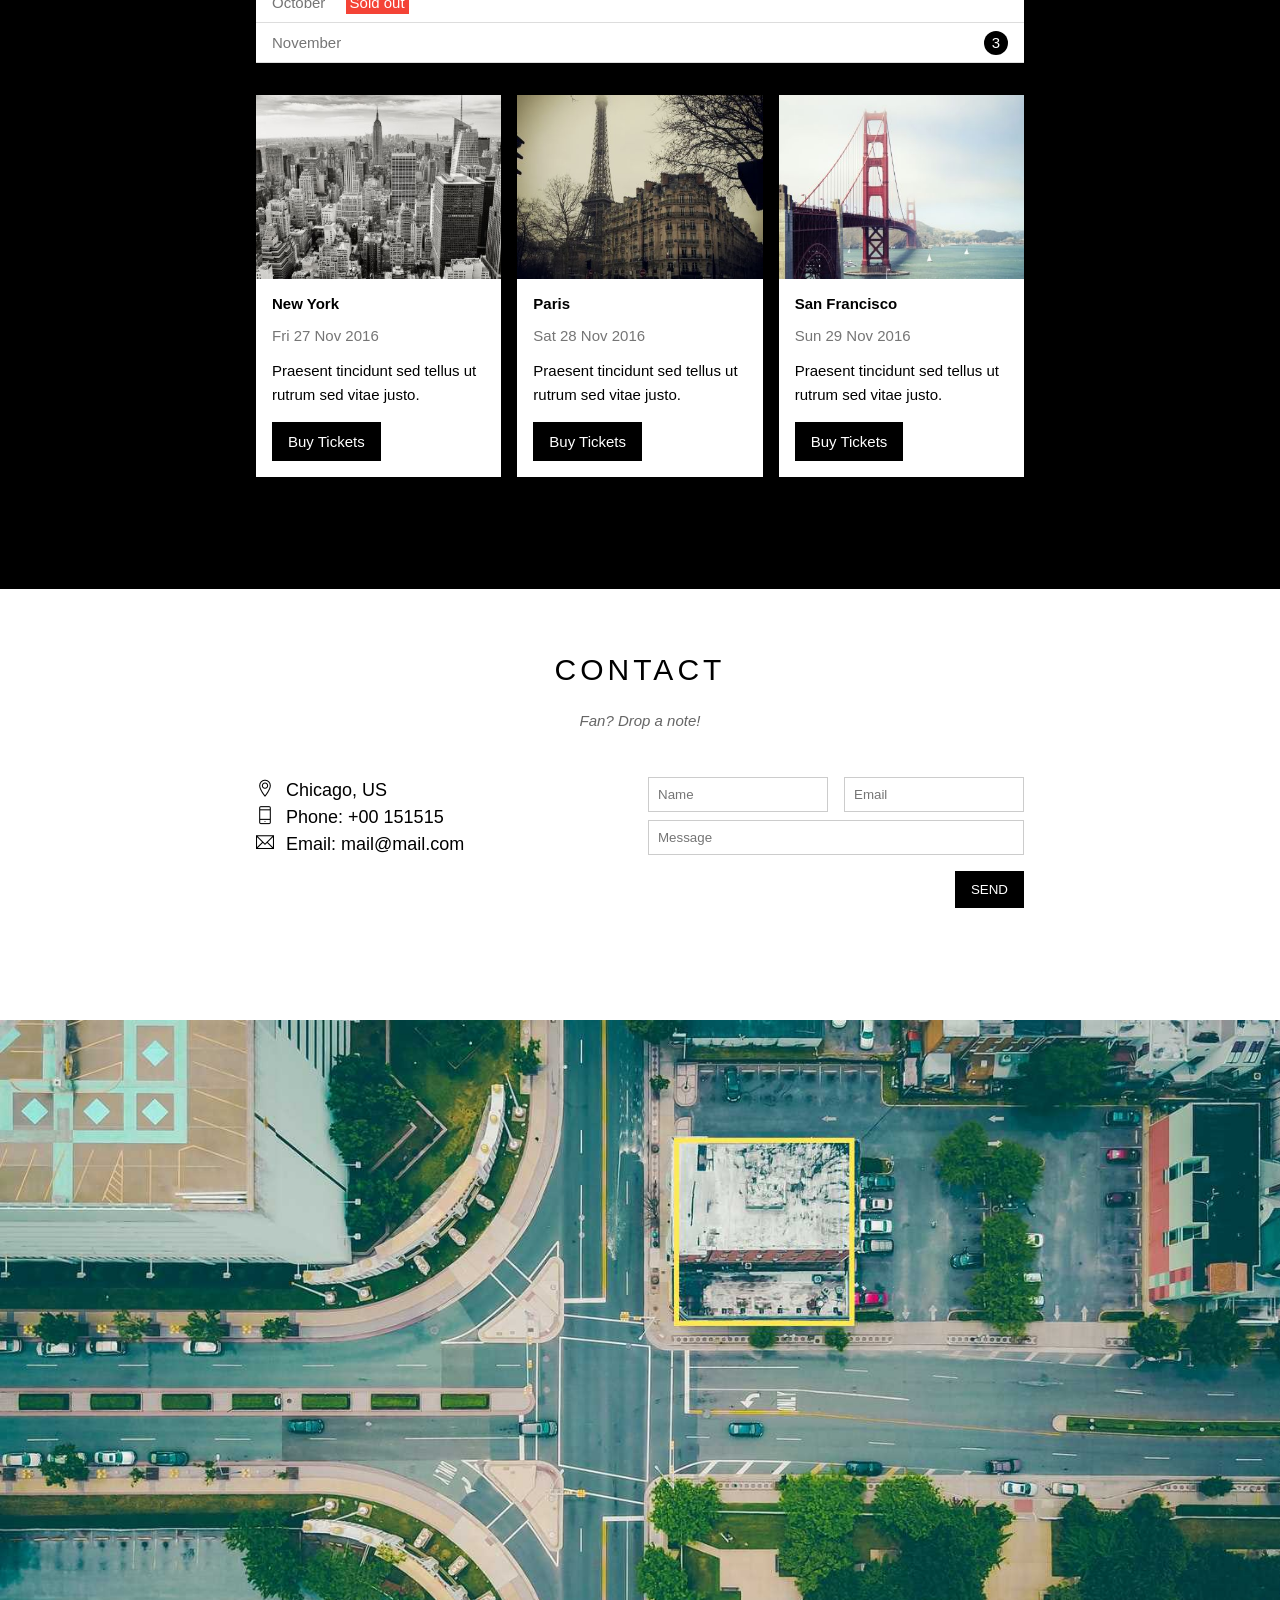
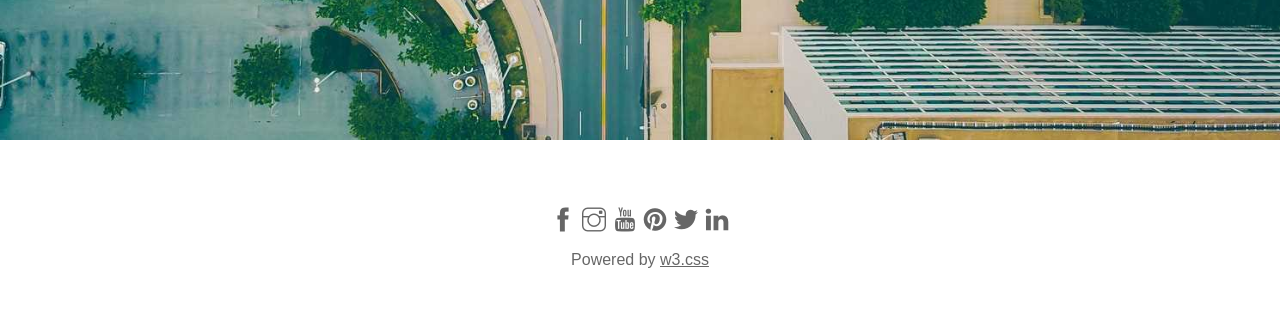
==== commit 6ff0dc29: "responsive done" ====
--- a/index.html
+++ b/index.html
@@ -4,8 +4,10 @@
     <meta charset="UTF-8">
     <meta http-equiv="X-UA-Compatible" content="IE=edge">
     <meta name="viewport" content="width=device-width, initial-scale=1.0">
-    <title>Document</title>
+    <title>The Band</title>
+    <link rel="icon" href="https://i.pinimg.com/474x/61/5f/a2/615fa2df1b6e4b07aa42408da7a0f40a.jpg" type="image/x-icon" />
     <link rel="stylesheet" href="/assets/css/style.css">
+    <link rel="stylesheet" href="/assets/css/responsive.css">
     <link rel="stylesheet" href="/assets/fonts/themify-icons-font/themify-icons/themify-icons.css">
 </head>
 <body>
@@ -13,19 +15,19 @@
         <div id="header">
             <!-- Begin nav -->
             <ul id="nav">
-                <li><a href="">Home</a></li>
-                <li><a href="">Band</a></li>
-                <li><a href="">Tour</a></li>
-                <li><a href="">Contact</a></li>
+                <li><a style="display: inline-block;" href="#">Home</a></li>
+                <li><a href="#band">Band</a></li>
+                <li><a href="#tour">Tour</a></li>
+                <li><a href="#contact">Contact</a></li>
                 <li>
-                    <a href="">
+                    <a href="#">
                         More 
                         <i class="nav-arow-down ti-angle-down"></i>
                     </a>
                     <ul class="subnav">
-                        <li><a href="">Merchandise</a></li>
-                        <li><a href="">Extras</a></li>
-                        <li><a href="">Media</a></li>
+                        <li><a href="#">Merchandise</a></li>
+                        <li><a href="#">Extras</a></li>
+                        <li><a href="#">Media</a></li>
                     </ul>
                 </li>
             </ul>
@@ -35,6 +37,11 @@
             <div class="search-button">
                 <i class="search-icon ti-search"></i>
             </div>
+
+            <div id="mobie-menu" class="mobie-menu-button">
+                <i class="menu-icon ti-menu"></i>
+            </div>
+
         </div>
 
         <div id="slider">
@@ -45,20 +52,20 @@
         </div>
         <div id="content">
             <!-- About -->
-            <div class="content-section">
+            <div id="band" class="content-section">
                 <h2 class="section-heading">THE BAND</h2>
                 <p class="section-sub-heading">We love music</p>
                 <p class="about-text">We have created a fictional band website. Lorem ipsum dolor sit amet, consectetur adipiscing elit, sed do eiusmod tempor incididunt ut labore et dolore magna aliqua. Ut enim ad minim veniam, quis nostrud exercitation ullamco laboris nisi ut aliquip ex ea commodo consequat. Duis aute irure dolor in reprehenderit in voluptate velit esse cillum dolore eu fugiat nulla pariatur. Excepteur sint occaecat cupidatat non proident, sunt in culpa qui officia deserunt mollit anim id est laborum consectetur adipiscing elit, sed do eiusmod tempor incididunt ut labore et dolore magna aliqua. Ut enim ad minim veniam, quis nostrud exercitation ullamco laboris nisi ut aliquip ex ea commodo consequat.</p>
                 <div class="row member-list">
-                    <div class="col col-third text-center">
+                    <div class="s-col-full col col-third text-center mt-32">
                         <p class="member-name">Name</p>
                         <img src="./assets/img/member/bandmember1.jpg" alt="Name" class="member-img">
                     </div>
-                    <div class="col col-third text-center">
+                    <div class="s-col-full col col-third text-center mt-32">
                         <p class="member-name">Name</p>
                         <img src="./assets/img/member/bandmember1.jpg" alt="Name" class="member-img">
                     </div>
-                    <div class="col col-third text-center">
+                    <div class="s-col-full col col-third text-center mt-32">
                         <p class="member-name">Name</p>
                         <img src="./assets/img/member/bandmember1.jpg" alt="Name" class="member-img">
                     </div>
@@ -66,7 +73,7 @@
             
             </div>
             <!-- tour date -->
-            <div class="tour-section">
+            <div id="tour" class="tour-section">
                 <div class="content-section">
                     <h2 class="section-heading text-white">TOUR DATES</h2>
                     <p class="section-sub-heading text-white">Remember to book your tickets!</p>
@@ -78,7 +85,7 @@
                     </ul>
                     <!-- place -->
                     <div class="row places-list">
-                        <div class="col col-third">
+                        <div class="col col-third mt-16 s-col-full">
                             <img src="./assets/img/place/newyork.jpg" alt="newyork" class="place-img">
                             <div class="place-body">
                                 <h3 class="place-heading">New York</h3>
@@ -88,7 +95,7 @@
                             </div>
                         </div>
 
-                        <div class="col col-third">
+                        <div class="col col-third mt-16 s-col-full">
                             <img src="./assets/img/place/paris.jpg" alt="paris" class="place-img">
                             <div class="place-body">
                                 <h3 class="place-heading">Paris</h3>
@@ -98,7 +105,7 @@
                             </div>
                         </div>
 
-                        <div class="col col-third">
+                        <div class="col col-third mt-16 s-col-full">
                             <img src="./assets/img/place/sanfran.jpg" alt="sanfran" class="place-img">
                             <div class="place-body">
                                 <h3 class="place-heading">San Francisco</h3>
@@ -111,23 +118,23 @@
                 </div>
             </div>
             <!-- Begin contact -->
-            <div class="content-section">
+            <div id="contact" class="content-section">
                 <h2 class="section-heading">CONTACT</h2>
                 <p class="section-sub-heading">Fan? Drop a note!</p>
                 <div class="row contact-content">
-                    <div class="col col-half contact-info">
+                    <div class="col col-half contact-info s-col-full">
                         <p><i class="ti-location-pin"></i>Chicago, US</p>
                         <p><i class="ti-mobile"></i>Phone: +00 151515</p>
                         <p><i class="ti-email"></i>Email: mail@mail.com</p>
                     </div>
 
-                    <div class="col col-half contact-form">
+                    <div class="col col-half contact-form s-col-full">
                         <form action="">
                             <div class="row">
-                                <div class="col col-half">
+                                <div class="col col-half s-col-full">
                                     <input type="text" name="" placeholder="Name" required id="" class="form-control">
                                 </div>
-                                <div class="col col-half">
+                                <div class="col col-half s-col-full s-mt-8">
                                     <input type="email" name="" placeholder="Email" required id="" class="form-control">
                                 </div>
                             </div>
@@ -136,7 +143,7 @@
                                     <input type="text" name="" placeholder="Message" required id="" class="form-control">
                                 </div>
                             </div>
-                            <input class="button pull-right mt-16" type="submit" value="SEND">
+                            <input class="button pull-right mt-16 s-full-width" type="submit" value="SEND">
                         </form>
                     </div>
                 </div>
@@ -160,8 +167,44 @@
             </div>
             <p class="copyright">Powered by <a href="">w3.css</a></p>
         </div>
-
     </div>
+
+    <script>
+        var header = document.getElementById('header');
+        var mobieMenu = document.getElementById('mobie-menu');
+        var headerHeight = header.clientHeight;
+
+        mobieMenu.onclick = function() {
+            // var isClosed;
+            // if (header.clientHeight === headerHeight) {
+            //     isClosed = true;
+            // } else {
+            //     isClosed =  false;
+            // }
+
+            var isClosed = header.clientHeight === headerHeight;
+            if (isClosed) {
+                header.style.height = 'auto';
+            } else {
+                header.style.height = null;
+            }
+        }
+
+        var menuItems = document.querySelectorAll('#nav li a[href*="#');
+        for (var i=0; i < menuItems.length; i++) {
+            var menuItem = menuItems [i];
+            
+
+            menuItem.onclick = function (event) {
+                var isParentMenu = this.nextElementSibling && this.nextElementSibling.classList.contains('subnav');
+                if (isParentMenu) {
+                    event.preventDefault (); 
+                } else {
+                    header.style.height = null;
+                }
+            }
+        }
+    </script>
     
 </body>
 </html>
--- a/assets/css/style.css
+++ b/assets/css/style.css
@@ -5,7 +5,8 @@
 }
 
 html {
-    font-family: Arial, Helvetica, sans-serif;
+    font-family: sans-serif, Arial, Helvetica;
+    scroll-behavior: smooth;
 }
 /*
 - Từ ngoài vào trong
@@ -56,6 +57,9 @@
 .mt-16 {
     margin-top: 16px !important;
 }
+.mt-32 {
+    margin-top: 32px !important;
+}
 .button {
     color: #fff;
     background-color: #000;
@@ -73,7 +77,6 @@
 .pull-right {
     float: right !important;
 }
-
 
 #header {
     position: fixed;
@@ -81,9 +84,9 @@
     left: 0;
     right: 0;
     height: 46px;
-    background-color: #000;
     z-index: 1;
-
+    background-color: #000;
+    /* overflow: hidden; */
 }
 #nav {
     display: inline-block;
@@ -97,9 +100,7 @@
 }
 #nav li {
     position: relative;
-
-}
-
+}
 #nav > li > a {
     color: #fff;
     text-transform: uppercase;
@@ -109,6 +110,7 @@
     line-height: 46px;
     padding: 0 24px;
     display: inline-block;
+
 
 }
 #nav li:hover .subnav {
@@ -147,12 +149,19 @@
 #nav .nav-arow-down {
     font-size: 12px;
 }
+#header .mobie-menu-button {
+    position: absolute;
+    top: 0;
+    right: 0;
+    display: none;
+}
+#header .mobie-menu-button,
 #header .search-button {
     float: right;
     padding: 0 21px;
 
-
-}
+}
+#header .menu-icon,
 #header .search-icon {
     color: #fff;
     font-size: 16px;
@@ -162,6 +171,13 @@
     background-color: #f44336;
     cursor: pointer;
 }
+#header .mobie-menu-button:hover {
+    background-color:#ccc;
+}
+#header .mobie-menu-button:hover .menu-icon  {
+    color: #000;
+}
+
 #slider {
     position: relative;
     margin-top: 46px;
@@ -193,9 +209,12 @@
 }
 #content .content-section {
     width: 800PX;
+    max-width: 100%;
     padding: 64px 0 112px;
     margin-right: auto;
     margin-left: auto;
+    padding-left: 16px;
+    padding-right: 16px;
 }
 #content .section-heading {
     font-size: 30px;
@@ -221,8 +240,7 @@
     line-height: 1.4;
 }
 #content .member-list {
-    margin-top: 47px;
-    /* overflow: hidden; */
+    margin-top: 31px;
 }
 
 #content .member-name {
@@ -270,26 +288,20 @@
 
 }
 .places-list {
-    margin-top: 32px;
-
-}
-
+    margin-top: 16px;
+}
 .place-img {
     width: 100%;
     display: block;
-
 }
 .place-img:hover {
     opacity: 0.6;
 }
-
 .place-body {
     background-color: #fff;
     padding: 16px;
     font-size: 15px;
 }
-
-
 .place-heading {
     font-size: 15px;
     font-weight: 550;
@@ -298,13 +310,12 @@
 .place-time { 
     margin-top: 15px;
     color: #757575;
-
 }
 .place-decs { 
     margin-top: 15px;
     line-height: 1.6;
 }
-
+/* contact */
 .contact-content {
     margin-top: 48px;
 }
@@ -318,8 +329,6 @@
 }
 .contact-form {
     font-size: 15px;
-
-
 }
 .contact-form .form-control {
     padding: 9px;
@@ -337,23 +346,37 @@
 .map-section img {
     width: 100%;
 }
+/* footer */
+#footer {
+    padding: 64px 16px;
+    text-align: center;
+}#footer {
+    padding: 64px 16px;
+    text-align: center;
+}
 #footer .social-list {
     font-size: 24px;
-
 }
 #footer .social-list a {
     color: rgba(0, 0 , 0, 0.6);
     text-decoration: none;
 }
+#footer .copyright a,
 #footer .social-list a:hover {
     color: rgba(0, 0 , 0, 0.4);
 }
-#footer {
-    padding: 64px 16px;
-    text-align: center;
-
-}
-
-
-
-
+#footer .copyright {
+    margin-top: 15px;
+    color: rgba(0, 0 , 0, 0.6);
+}
+#footer .copyright a {
+    color: rgba(0, 0 , 0, 0.6);
+}
+/* 
+PC >= 1024px
+Tablet >= 740px và <1024px
+Mobie <740px
+*/
+
+
+
--- a/assets/css/responsive.css
+++ b/assets/css/responsive.css
@@ -0,0 +1,57 @@
+/* PC */
+@media (max-width: 1024) {
+    
+}
+/* Tablet */
+@media (min-width: 740px) and (max-width: 1023px) {
+    
+}
+
+/* Mobie */
+@media (max-width: 740px) {
+    #nav {
+        display: block;
+    }
+    #nav li a {
+        display: block;
+        padding: 1px 24px;
+    }
+    #nav > li {
+        display: block;
+    }
+    #nav .subnav {
+        position: initial;
+        background-color: #333;
+    }
+    #nav .subnav a {
+        color: #fff;
+        padding: 5px 41px;
+    }
+    #header .search-button {
+        display: none;
+    }
+    #header .mobie-menu-button {
+        display: block;
+    }
+    #header {
+        overflow: hidden;
+    }
+    #content .member-item {
+        width: 100%;
+        margin-top: 30px;
+    }
+    #content .member-img {
+        width: 60%;
+    }
+    .s-full-width,
+    .s-col-full {
+        width: 100% !important;
+    }
+    .s-mt-8 {
+        margin-top: 8px !important;
+    }
+    .contact-form {
+        margin-top: 16px;
+    }
+
+}
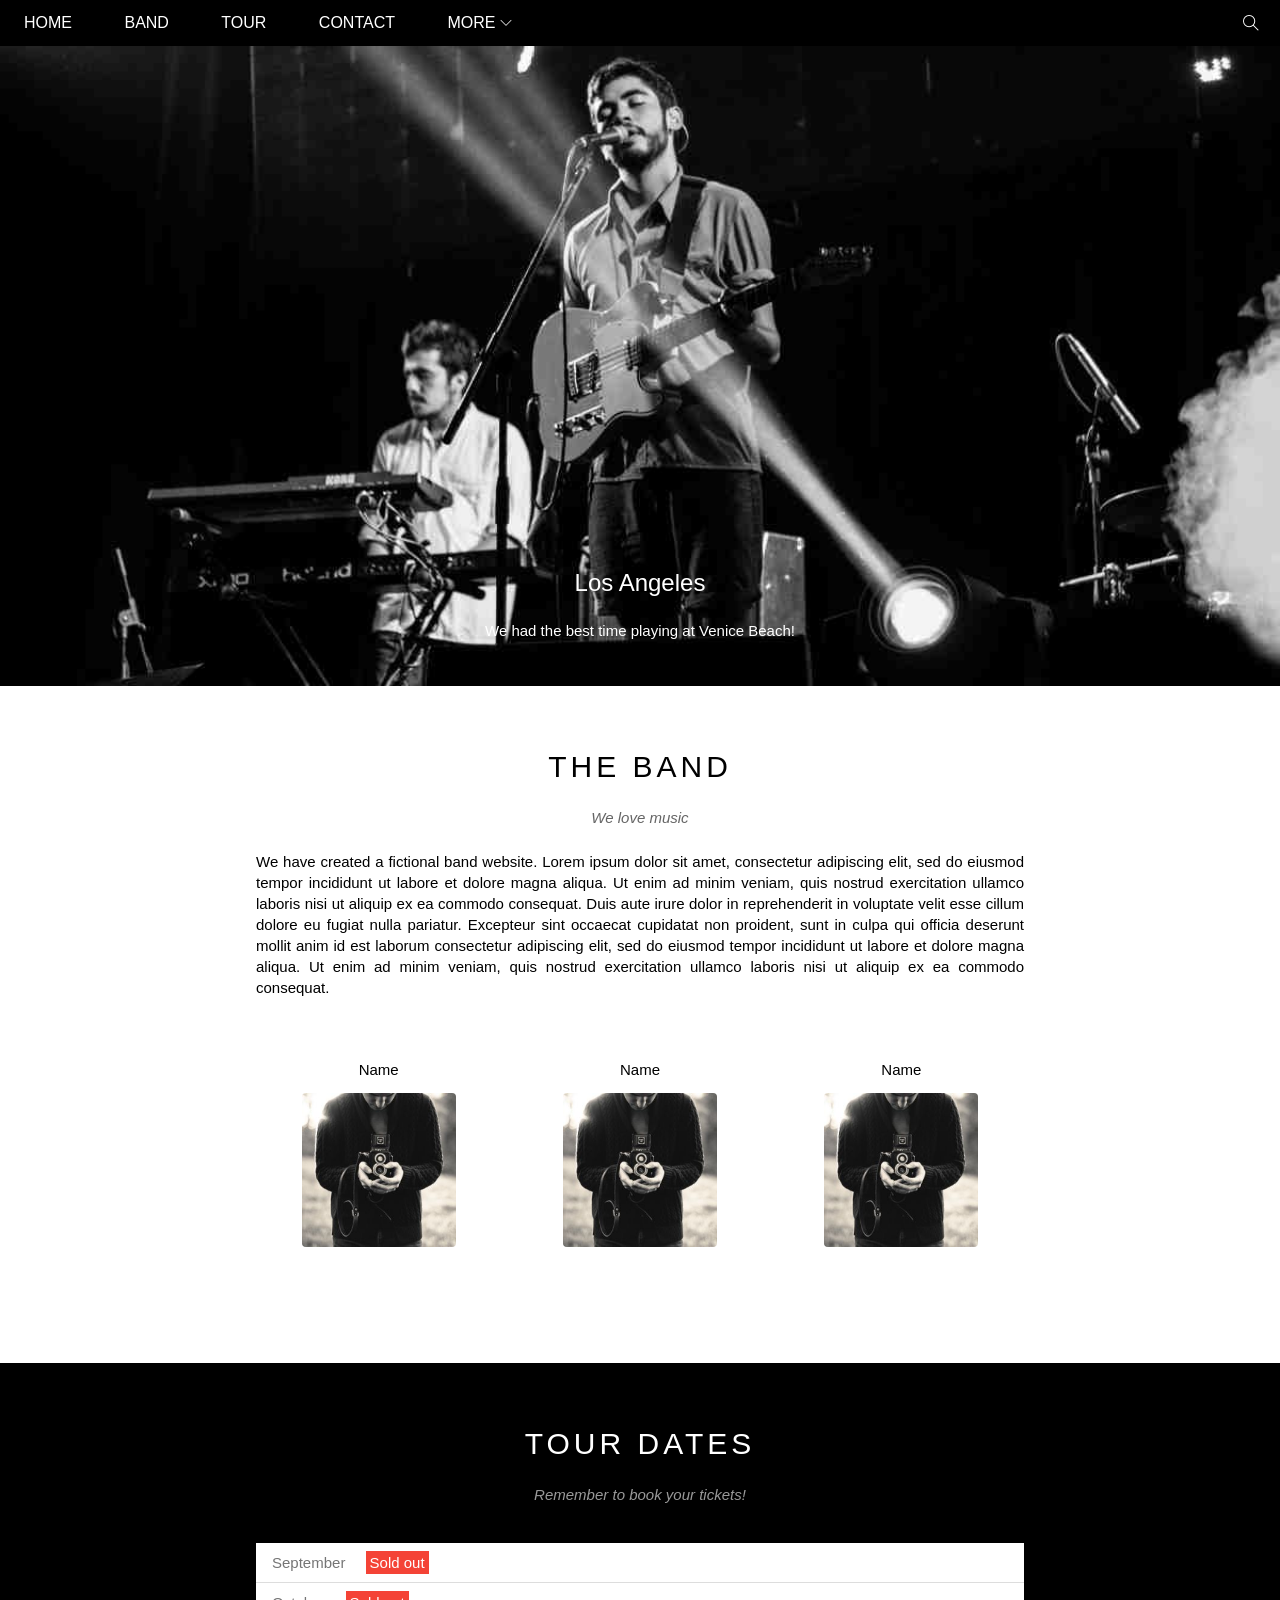
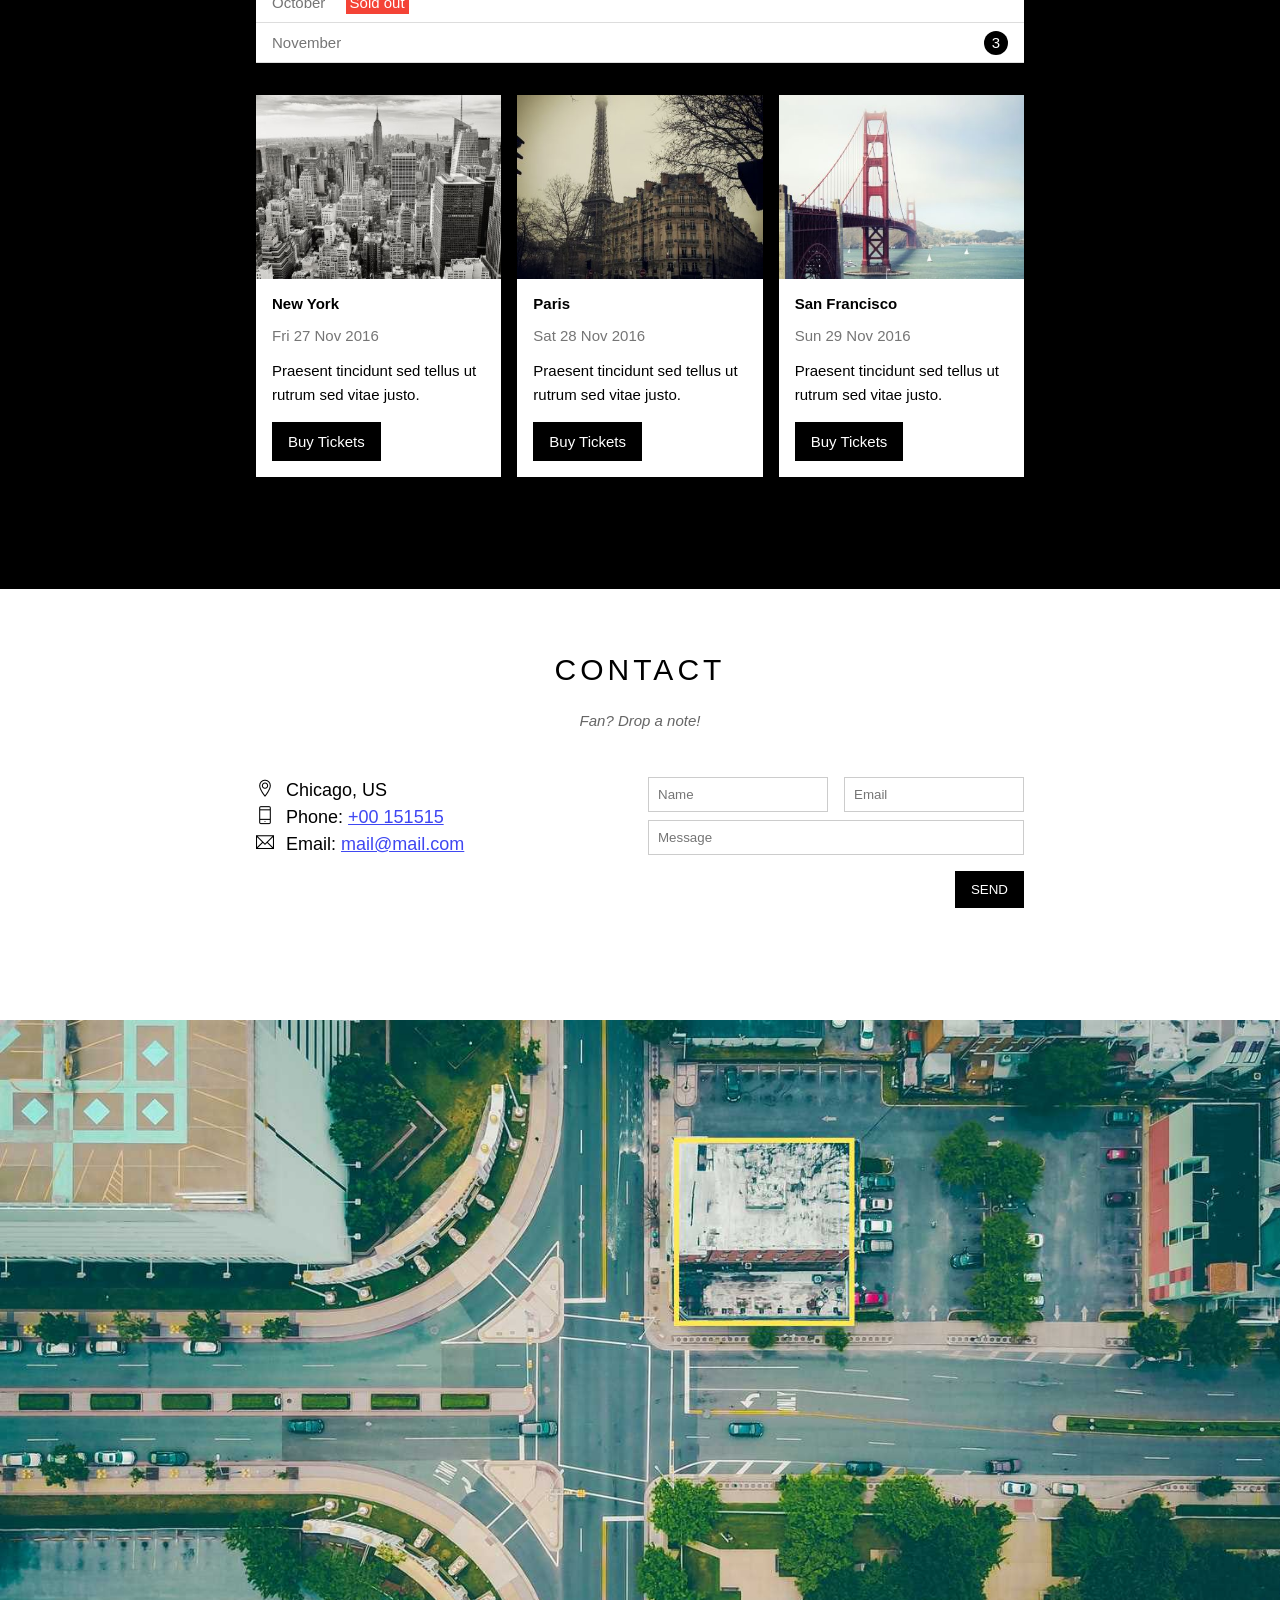
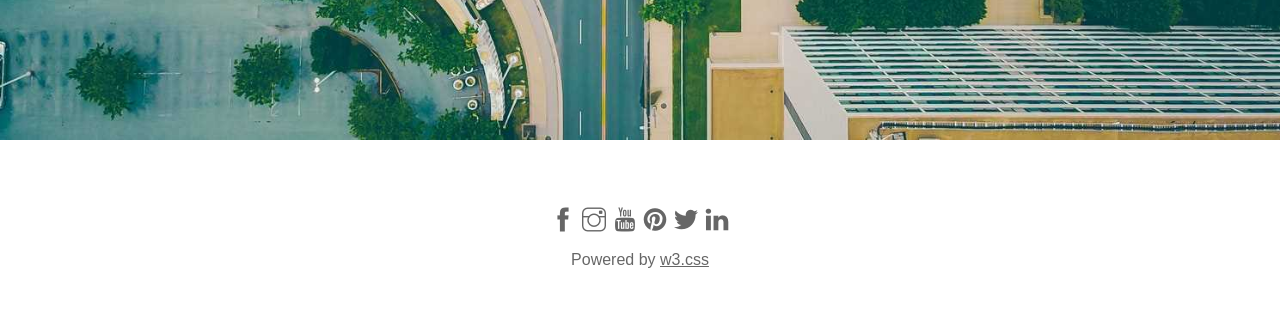
==== commit ae17b271: "review UI, UX - fix bug" ====
--- a/index.html
+++ b/index.html
@@ -124,8 +124,8 @@
                 <div class="row contact-content">
                     <div class="col col-half contact-info s-col-full">
                         <p><i class="ti-location-pin"></i>Chicago, US</p>
-                        <p><i class="ti-mobile"></i>Phone: +00 151515</p>
-                        <p><i class="ti-email"></i>Email: mail@mail.com</p>
+                        <p><i class="ti-mobile"></i>Phone: <a href="tel:+00 151515">+00 151515</a></p>
+                        <p><i class="ti-email"></i>Email: <a href="mailto:mail@mail.com">mail@mail.com</a></p>
                     </div>
 
                     <div class="col col-half contact-form s-col-full">
--- a/assets/css/style.css
+++ b/assets/css/style.css
@@ -323,6 +323,13 @@
     font-size: 18px;
     line-height: 1.5;
 }
+.contact-info a {
+    opacity: 0.8;
+    color: #101aef;
+}
+.contact-info a:hover {
+    opacity: 1;
+}
 .contact-info i[class*="ti-"] {
     width: 30px;
     display: inline-block;
--- a/assets/css/responsive.css
+++ b/assets/css/responsive.css
@@ -2,9 +2,38 @@
 @media (max-width: 1024) {
     
 }
+/* Table & Mobie */
+@media (max-width: 1023px) {
+    .button {
+        padding: 15px 16px;
+    }
+    .contact-form .form-control {
+        padding: 15px;
+    }
+    .contact-info {
+        line-height: 2;
+    }
+
+    #footer .social-list a {
+        margin: 0 8px;
+    }
+    #footer .copyright a {
+        padding: 12px 0;
+        display: inline-block;
+    }
+    #nav .subnav a {
+        padding: 5px 12px;
+    }
+}
+
 /* Tablet */
 @media (min-width: 740px) and (max-width: 1023px) {
-    
+    .contact-info {
+        line-height: 2;
+    }
+    #footer .social-list {
+        font-size: 48px;
+    }
 }
 
 /* Mobie */
@@ -51,7 +80,7 @@
         margin-top: 8px !important;
     }
     .contact-form {
-        margin-top: 16px;
+        margin-top: 32px;
     }
 
 }
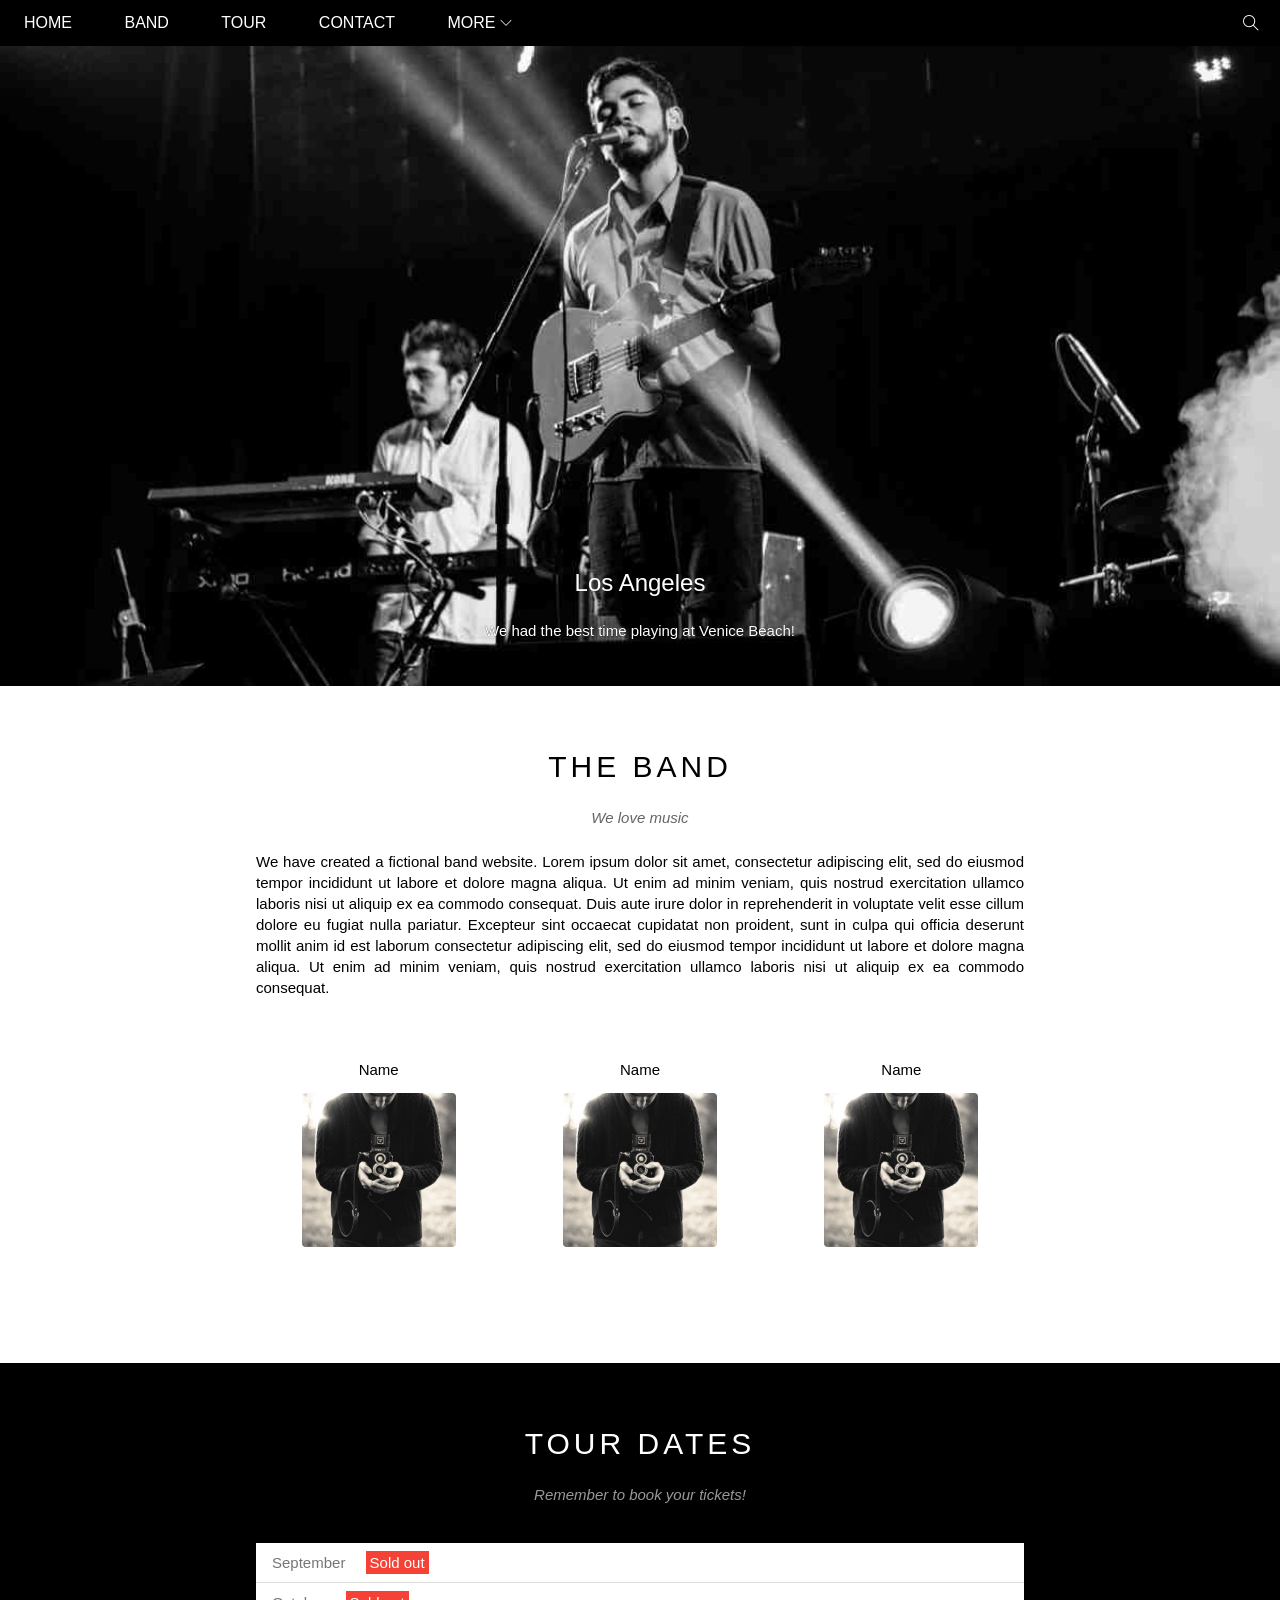
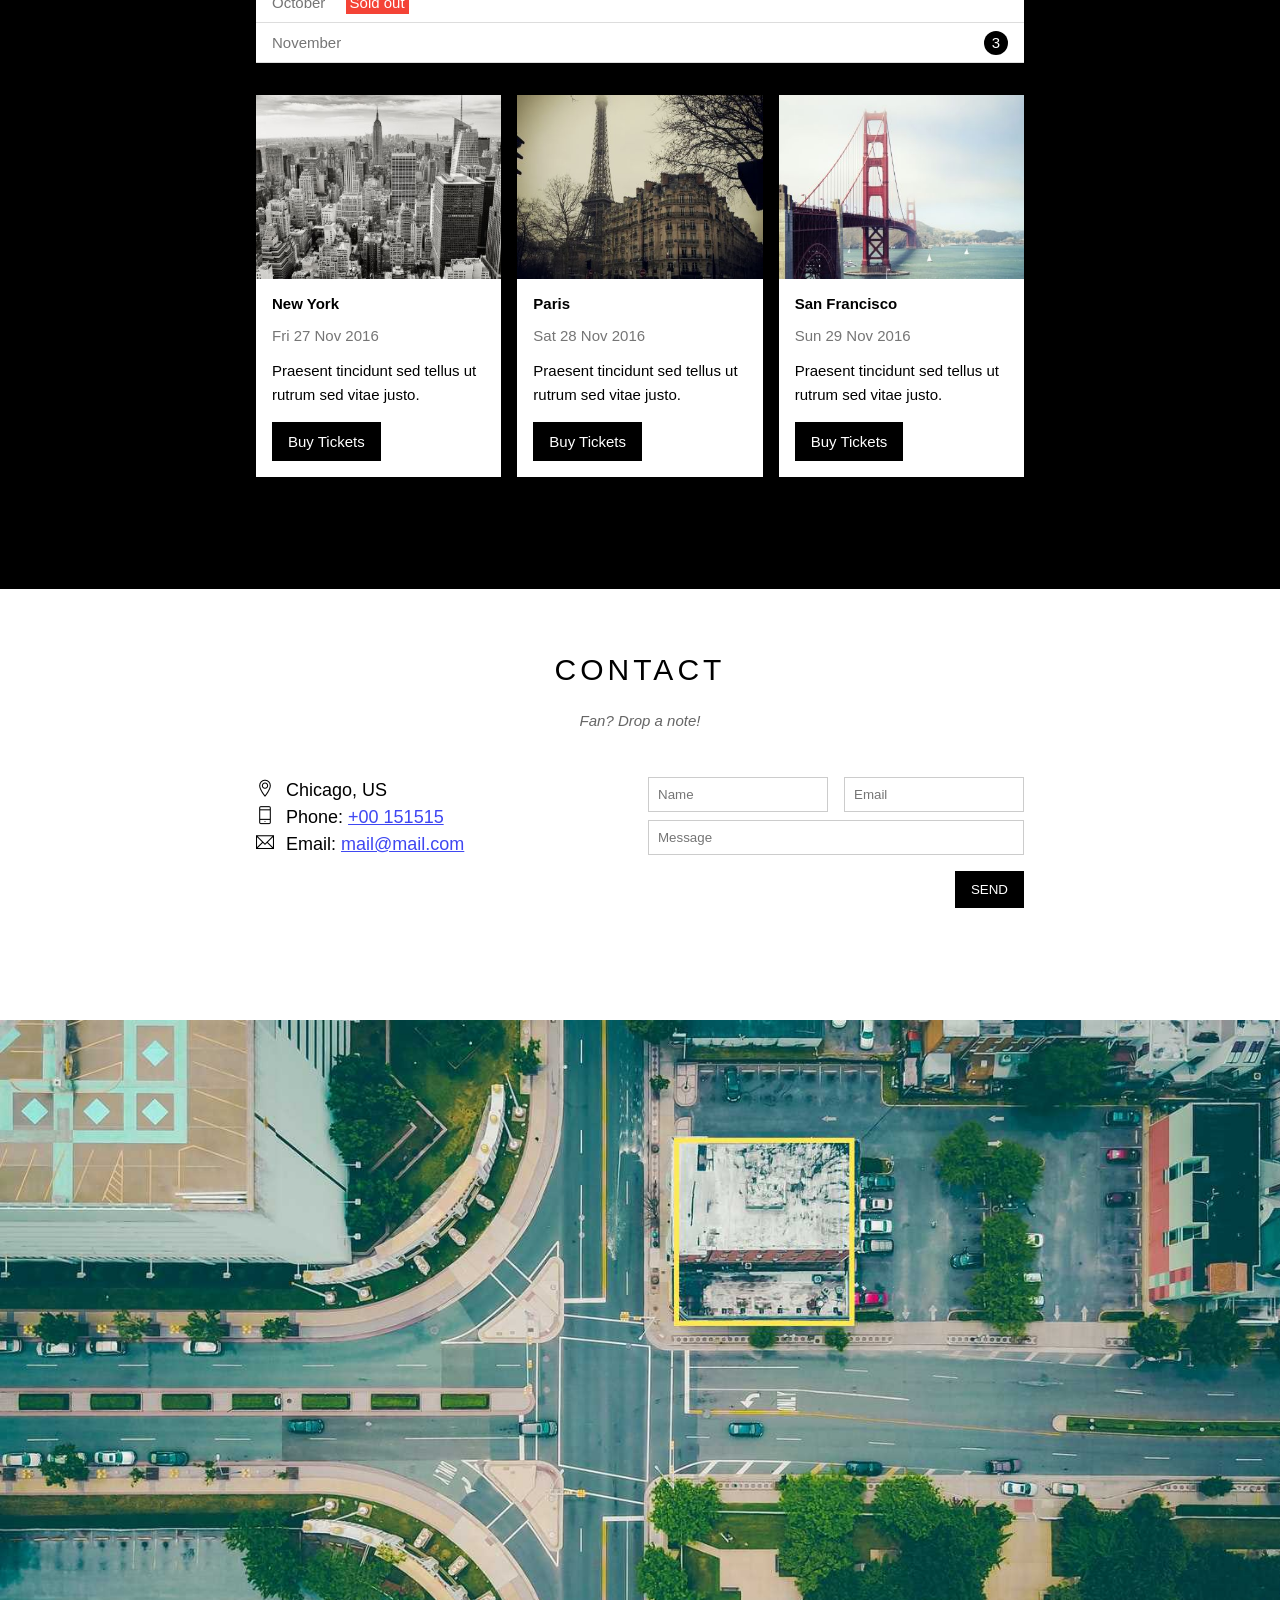
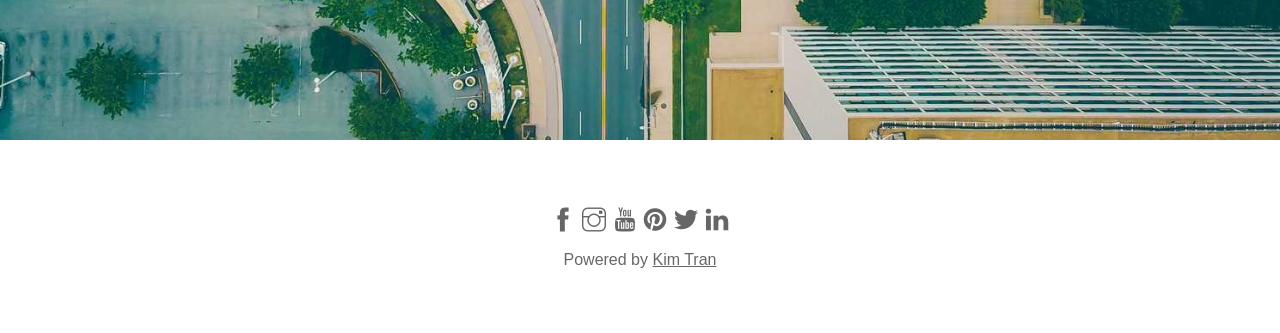
==== commit 3e0e443b: "fix bug mobile" ====
--- a/index.html
+++ b/index.html
@@ -143,7 +143,7 @@
                                     <input type="text" name="" placeholder="Message" required id="" class="form-control">
                                 </div>
                             </div>
-                            <input class="button pull-right mt-16 s-full-width" type="submit" value="SEND">
+                            <input class="send-form button pull-right mt-16 s-full-width" type="submit" value="SEND">
                         </form>
                     </div>
                 </div>
@@ -165,7 +165,7 @@
                 <a href=""><i class="ti-twitter-alt"></i></a>
                 <a href=""><i class="ti-linkedin"></i></a>
             </div>
-            <p class="copyright">Powered by <a href="">w3.css</a></p>
+            <p class="copyright">Powered by <a href="">Kim Tran</a></p>
         </div>
     </div>
 
--- a/assets/css/style.css
+++ b/assets/css/style.css
@@ -68,11 +68,13 @@
     display: inline-block;
     margin-top: 15px;
     border: none;
+    appearance: none;
+    -webkit-appearance: none;
+}
+.button:hover {
+    color: #000;
+    background-color: #ccc;
     cursor: pointer;
-}
-.button:hover {
-    color: #000;
-    background-color: #ccc;
 }
 .pull-right {
     float: right !important;
@@ -182,7 +184,8 @@
     position: relative;
     margin-top: 46px;
     padding-top: 50%;
-    background: url('/assets/img/slider/slider1.jpg') top center / cover no-repeat;
+    background: url('../img/slider/slider1.jpg') top center / cover no-repeat;
+
 
 }
 #slider .text-content {
@@ -205,6 +208,7 @@
 #slider .text-description {
     font-size: 15px;
     margin-top: 25px;
+    text-shadow: 0 0 1px #000;
 
 }
 #content .content-section {
--- a/assets/css/responsive.css
+++ b/assets/css/responsive.css
@@ -1,9 +1,9 @@
 /* PC */
-@media (max-width: 1024) {
+@media (max-width: 64em) {
     
 }
 /* Table & Mobie */
-@media (max-width: 1023px) {
+@media (max-width: 63.9375em) {
     .button {
         padding: 15px 16px;
     }
@@ -13,10 +13,10 @@
     .contact-info {
         line-height: 2;
     }
-
+/* 
     #footer .social-list a {
-        margin: 0 8px;
-    }
+        margin: 0 4px;
+    } */
     #footer .copyright a {
         padding: 12px 0;
         display: inline-block;
@@ -27,17 +27,17 @@
 }
 
 /* Tablet */
-@media (min-width: 740px) and (max-width: 1023px) {
+@media (min-width: 46.25em) and (max-width: 63.9375em) {
     .contact-info {
         line-height: 2;
     }
-    #footer .social-list {
-        font-size: 48px;
+    #footer .social-list { */
+        font-size: 28px;
     }
 }
 
 /* Mobie */
-@media (max-width: 740px) {
+@media (max-width: 46.1875em) {
     #nav {
         display: block;
     }
@@ -72,6 +72,9 @@
     #content .member-img {
         width: 60%;
     }
+    .send-form {
+        font-size: 16px;
+    }
     .s-full-width,
     .s-col-full {
         width: 100% !important;
@@ -82,5 +85,12 @@
     .contact-form {
         margin-top: 32px;
     }
+    .contact-form .form-control {
+        font-size: 16px;
+    }
+    .button {
+        width: 100%;
+        text-align: center;
+    }
 
 }
